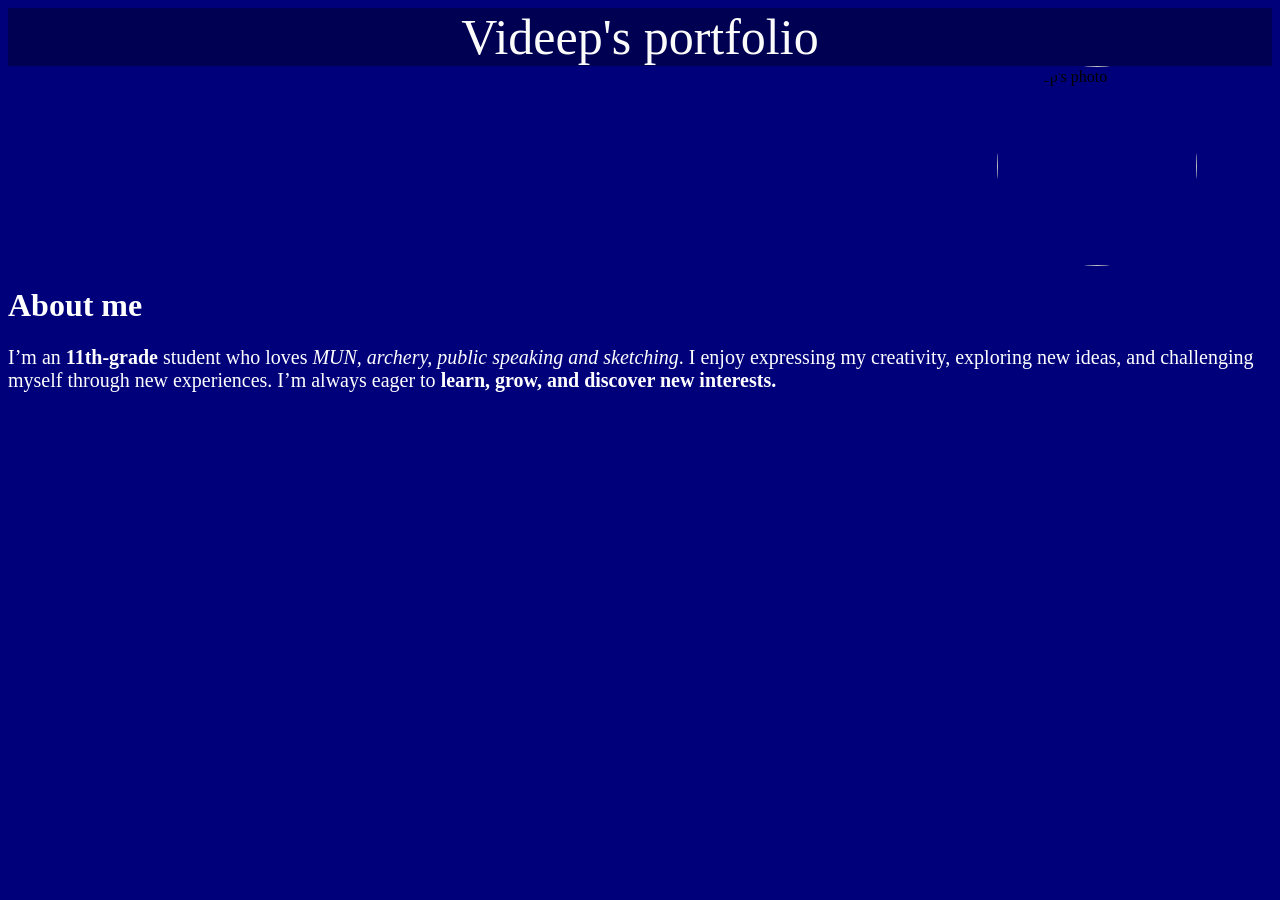
==== sample.html @ 63c6d3d1 "day1" ====
<html>
<head>
    <title>Videep's portfolio</title>
    <link rel="stylesheet" href="practice.css">
</head>
<body>
    <header>
        Videep's portfolio
    </header>
    <img class="videep" src="C:\Users\DELL\Downloads\1788095869231.jfif" alt="videep's photo" >
    <h1>About me</h1>
    <p>
        I’m an <strong>11th-grade</strong> student who loves <em>MUN, archery, public speaking and sketching</em>. 
        I enjoy expressing my creativity, exploring new ideas, and 
        challenging myself through new experiences. I’m always eager to <strong>learn, grow, 
        and discover new interests.</strong>
    </p>
</body>
</html>
---- practice.css ----
header {
    color: rgb(252, 251, 251);
    text-align: center;
    font-size: 50px;
    background-color: rgb(0, 0, 83);
}

body {
    background-color: rgb(0, 0, 123);
}

.videep {
  width: 200px;
  height: 200px;
  border-radius: 50%;
  object-fit: cover;
  display: block;        
  margin-left: auto;     
  margin-right: 75px;    
}

h1 {
    color: rgb(255, 255, 255);
    background-color: rgb(0, 0, 123);
    text-align: left;
}

p {
    font-size: 20px;
    color: rgb(255, 255, 255);
}
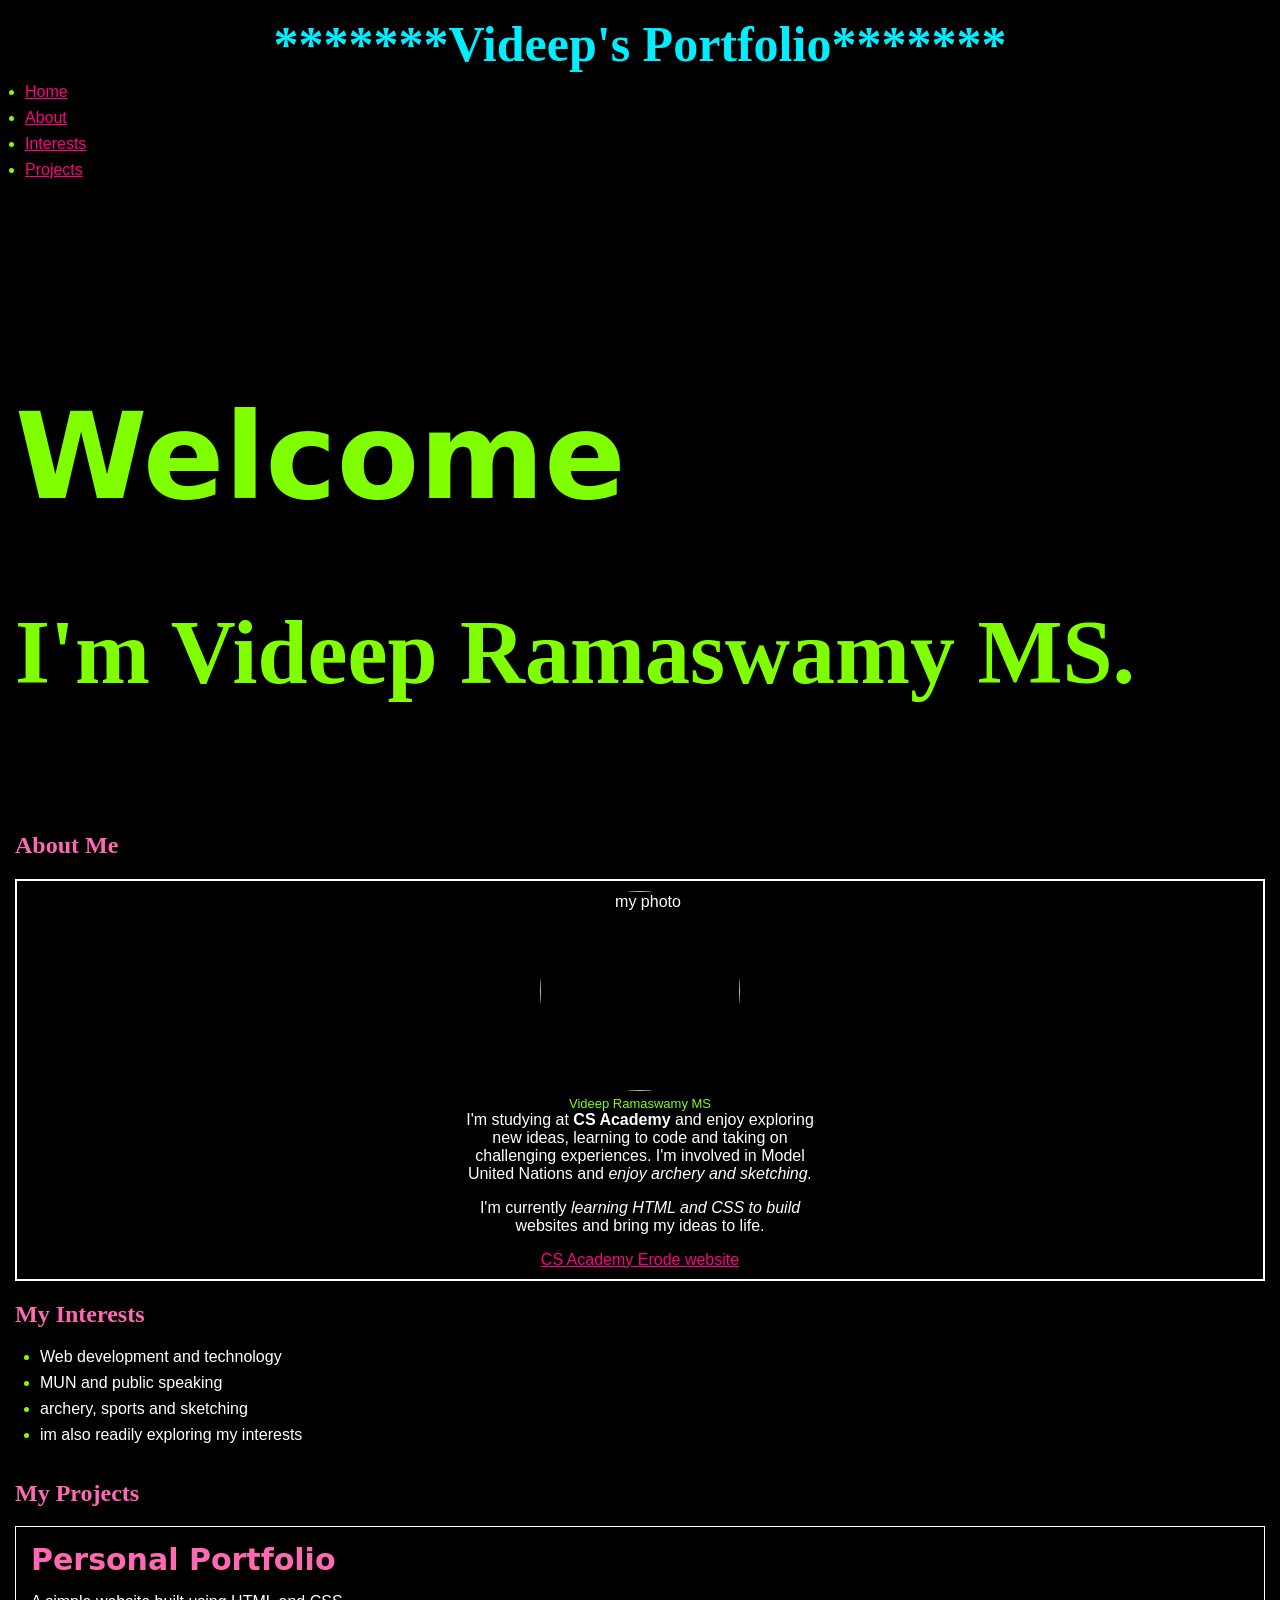
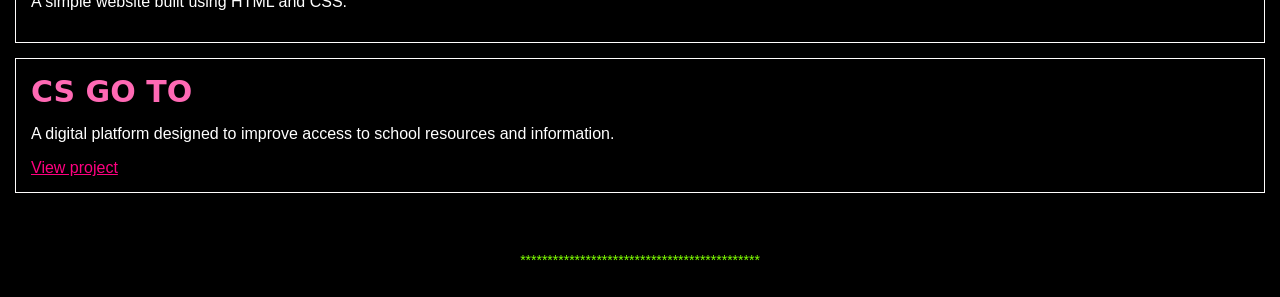
==== commit 139ebfbf: "day2" ====
--- a/sample.html
+++ b/sample.html
@@ -1,19 +1,96 @@
+
 <html>
 <head>
-    <title>Videep's portfolio</title>
+    <title>Videep's Portfolio</title>
     <link rel="stylesheet" href="practice.css">
 </head>
 <body>
+
     <header>
-        Videep's portfolio
+        <nav>
+            <h2>*******Videep's Portfolio*******</h2>
+            <ul>
+                <li><a href="#home">Home</a></li>
+                <li><a href="#about">About</a></li>
+                <li><a href="#interests">Interests</a></li>
+                <li><a href="#projects">Projects</a></li>
+            </ul>
+        </nav>
     </header>
-    <img class="videep" src="C:\Users\DELL\Downloads\1788095869231.jfif" alt="videep's photo" >
-    <h1>About me</h1>
-    <p>
-        I’m an <strong>11th-grade</strong> student who loves <em>MUN, archery, public speaking and sketching</em>. 
-        I enjoy expressing my creativity, exploring new ideas, and 
-        challenging myself through new experiences. I’m always eager to <strong>learn, grow, 
-        and discover new interests.</strong>
-    </p>
+
+    <main>
+        <section id="home" class="home">
+            <h3>Welcome</h3>
+            <h1>I'm Videep Ramaswamy MS.</h1> 
+            <p>
+                I'm an <strong>11th-grade student</strong> interested in technology,
+                <em>public speaking and creative projects.</em>
+            </p>
+        </section>
+
+        <section id="about">
+            <h2>About Me</h2>
+
+            <div class="about">
+                <figure>
+                    <img class="videep" src="C:\Users\DELL\Downloads\1788095869231.jfif" alt="my photo" style="border: radius 50%;;">
+                    <figcaption>Videep Ramaswamy MS</figcaption>
+                </figure>
+
+                <div>
+                    <p>
+                        I'm studying at <strong>CS Academy</strong> and enjoy exploring<br>
+                        new ideas, learning to code and taking on<br>
+                        challenging experiences. I'm involved in Model<br>
+                        United Nations and <em>enjoy archery and sketching.</em>
+                    </p>
+
+                    <p>
+                        I'm currently <em>learning HTML and CSS to build</em><br>
+                        websites and bring my ideas to life.
+                    </p>
+
+                    <a href="https://csacademy.in/erode/">
+                        CS Academy Erode website
+                    </a>
+                </div>
+            </div>
+        </section>
+
+        <section id="interests">
+            <h2>My Interests</h2>
+            <ul>
+                <li>Web development and technology</li>
+                <li>MUN and public speaking</li>
+                <li>archery, sports and sketching</li>
+                <li>im also readily exploring my interests</li>
+            </ul>
+        </section>
+
+        <section id="projects">
+            <h2>My Projects</h2>
+
+            <div class="project">
+                <h3>Personal Portfolio</h3>
+                <p>A simple website built using HTML and CSS.</p>
+            </div>
+
+            <div class="project">
+                <h3>CS GO TO</h3>
+                <p>
+                    A digital platform designed to improve access
+                    to school resources and information.
+                </p>
+                <a href="https://csgoportal-untgrrbb.manus.space">
+                    View project
+                </a>
+            </div>
+        </section>
+    </main>
+
+    <footer>
+        <p>********************************************</p>
+    </footer>
+
 </body>
-</html>+</html>
--- a/practice.css
+++ b/practice.css
@@ -1,31 +1,138 @@
-header {
-    color: rgb(252, 251, 251);
-    text-align: center;
-    font-size: 50px;
-    background-color: rgb(0, 0, 83);
-}
 
-body {
-    background-color: rgb(0, 0, 123);
-}
+
 
 .videep {
   width: 200px;
   height: 200px;
   border-radius: 50%;
-  object-fit: cover;
   display: block;        
   margin-left: auto;     
-  margin-right: 75px;    
+  margin-right: auto; 
+}
+body {
+    margin: 0;
+    font-family: Arial, sans-serif;
+    background-color: rgb(0, 0, 0);
+    color: white;
 }
 
-h1 {
-    color: rgb(255, 255, 255);
-    background-color: rgb(0, 0, 123);
-    text-align: left;
+header {
+    background-color: rgb(0, 0, 0);
+    padding: 15px;
 }
 
-p {
-    font-size: 20px;
-    color: rgb(255, 255, 255);
-}+nav h2 {
+    margin: 0;
+    color: rgb(0, 238, 255);
+    font-family: Georgia, 'Times New Roman', Times, serif;
+    font-size: 50px;
+    text-align: center;
+}
+
+nav ul {
+    padding: 5;
+    margin: 5;
+}
+
+a {
+    color: rgb(255, 0, 128);
+}
+main {
+    margin: auto;
+    padding: 5px;
+}
+
+section {
+    padding: 10px;
+}
+
+h3 {
+    margin-bottom: 10px;
+    color: chartreuse;
+    font-family: system-ui, -apple-system, BlinkMacSystemFont, 'Segoe UI', Roboto, Oxygen, Ubuntu, Cantarell, 'Open Sans', 'Helvetica Neue', sans-serif;
+    font-size: 120px;
+}
+h1 {
+    margin-bottom: 10px;
+    color: chartreuse;
+    font-family: Georgia, 'Times New Roman', Times, serif;
+    font-size: 90px;
+}
+
+h2 {
+    margin-top: 0;
+    color: hotpink;
+    font-family: Georgia, 'Times New Roman', Times, serif;
+}
+
+.home {
+    padding-top: 50px;
+    padding-bottom: 50px;
+}
+
+.home p {
+    max-width: 550px;
+    color: rgb(0, 0, 0);
+}
+
+.about {
+    text-align: center;
+    background-color: rgb(0, 0, 0);
+    border: 2px solid rgb(255, 255, 255);
+    padding: 10px;
+    margin-top: 10px;
+}
+
+figure {
+    margin: 0;
+    padding: 0;
+}
+
+figure img {
+    width: 180px;
+    height: 200px;
+    object-fit: cover;
+    border-radius: 5px;
+}
+
+figcaption {
+    font-size: 13px;
+    margin-top: 5px;
+    color: chartreuse;
+}
+
+.about p {
+    margin-top: 0;
+}
+
+section ul {
+    padding-left: 25px;
+}
+
+li {
+    margin-bottom: 8px;
+}
+
+li::marker {
+    color: chartreuse;
+}
+
+.project {
+    background-color: rgb(0, 0, 0);
+    border: 1px solid rgb(255, 254, 254);
+    padding: 15px;
+    margin-bottom: 15px;
+}
+
+.project h3 {
+    color: hotpink;
+    margin-top: 0;
+    font-size: 30px;
+}
+
+footer {
+    padding: 15px;
+    color: chartreuse;
+    font-size: 14px;
+    text-align: center;
+}
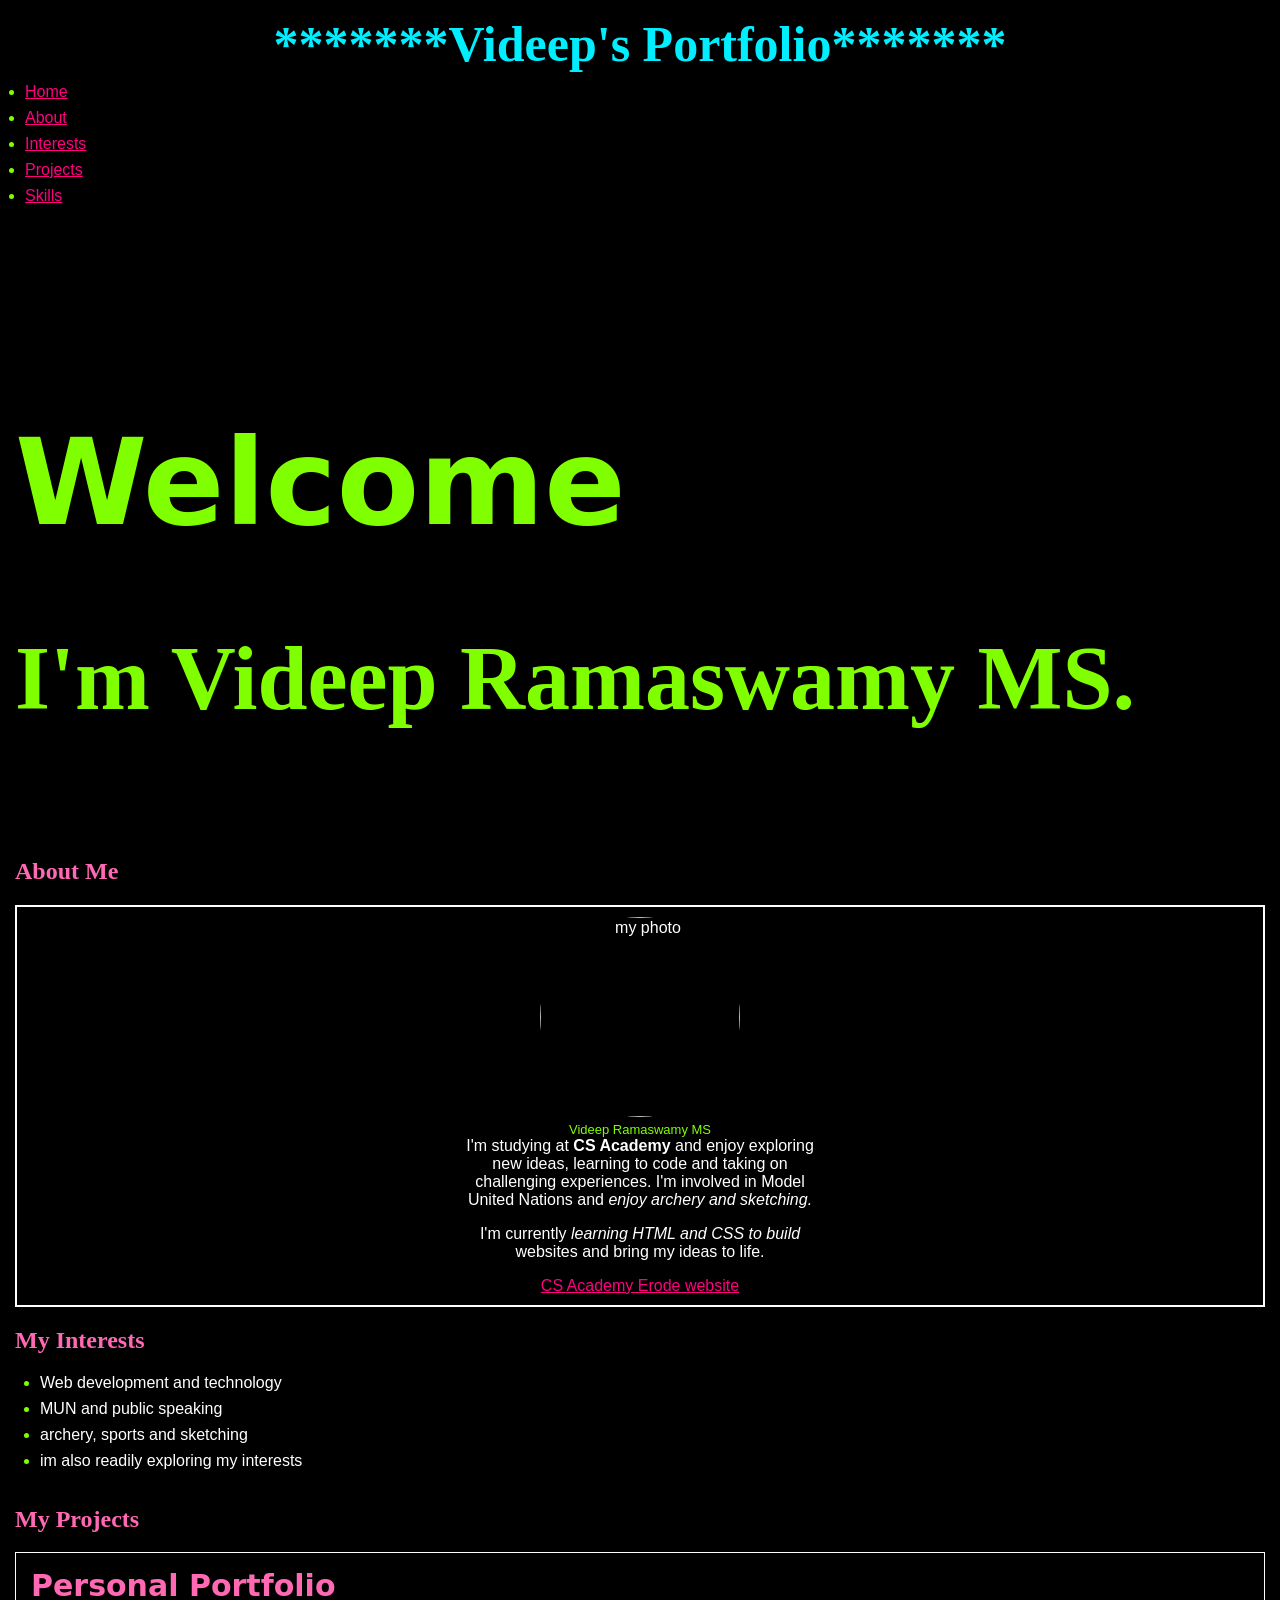
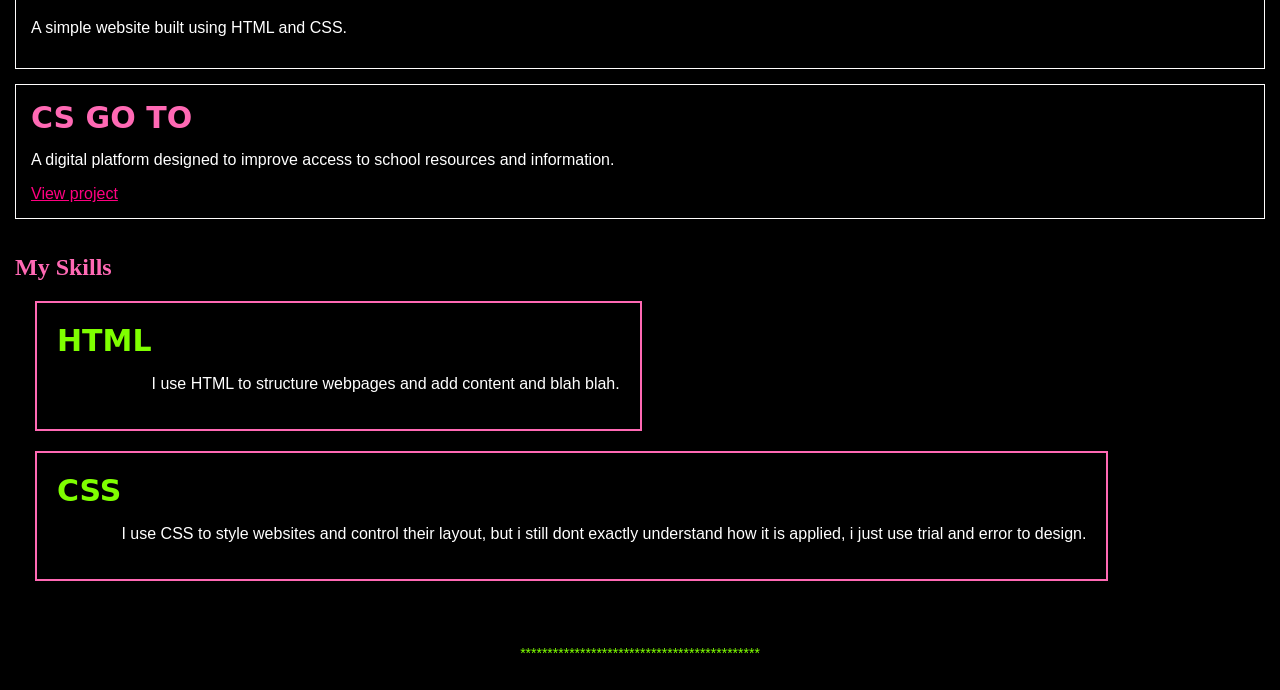
==== commit f825a0cf: "day3" ====
--- a/sample.html
+++ b/sample.html
@@ -14,6 +14,7 @@
                 <li><a href="#about">About</a></li>
                 <li><a href="#interests">Interests</a></li>
                 <li><a href="#projects">Projects</a></li>
+                <li><a href="#skills">Skills</a></li>
             </ul>
         </nav>
     </header>
@@ -86,6 +87,24 @@
                 </a>
             </div>
         </section>
+
+        <section id="skills">
+    <h2>My Skills</h2>
+
+    <div class="skills-container">
+
+        <div class="skill-card">
+            <h3>HTML</h3>
+            <p><br><br>I use HTML to structure webpages and add content and blah blah.</p>
+        </div>
+
+        <div class="skill-card">
+            <h3>CSS</h3>
+            <p><br><br>I use CSS to style websites and control their layout, but i still dont exactly 
+                understand how it is applied, i just use trial and error to design.</p>
+        </div>
+    </div>
+            </section>
     </main>
 
     <footer>
--- a/practice.css
+++ b/practice.css
@@ -117,6 +117,34 @@
     color: chartreuse;
 }
 
+.skills-container {
+    display: flex;
+    justify-content: space-between;
+    align-items: center;
+    gap: 20px;
+    flex-wrap: wrap;
+    margin:  20px;
+}
+
+.skill-card {
+    display: flex;
+    background-color: rgb(0, 0, 0);
+    border: 2px solid hotpink;
+    padding: 20px;
+    
+}
+
+.skill-card h3 {
+    color: chartreuse;
+    margin-top: 0;
+    font-size: 30px;
+}
+
+.skill-card p {
+    color: white;
+}
+
+
 .project {
     background-color: rgb(0, 0, 0);
     border: 1px solid rgb(255, 254, 254);
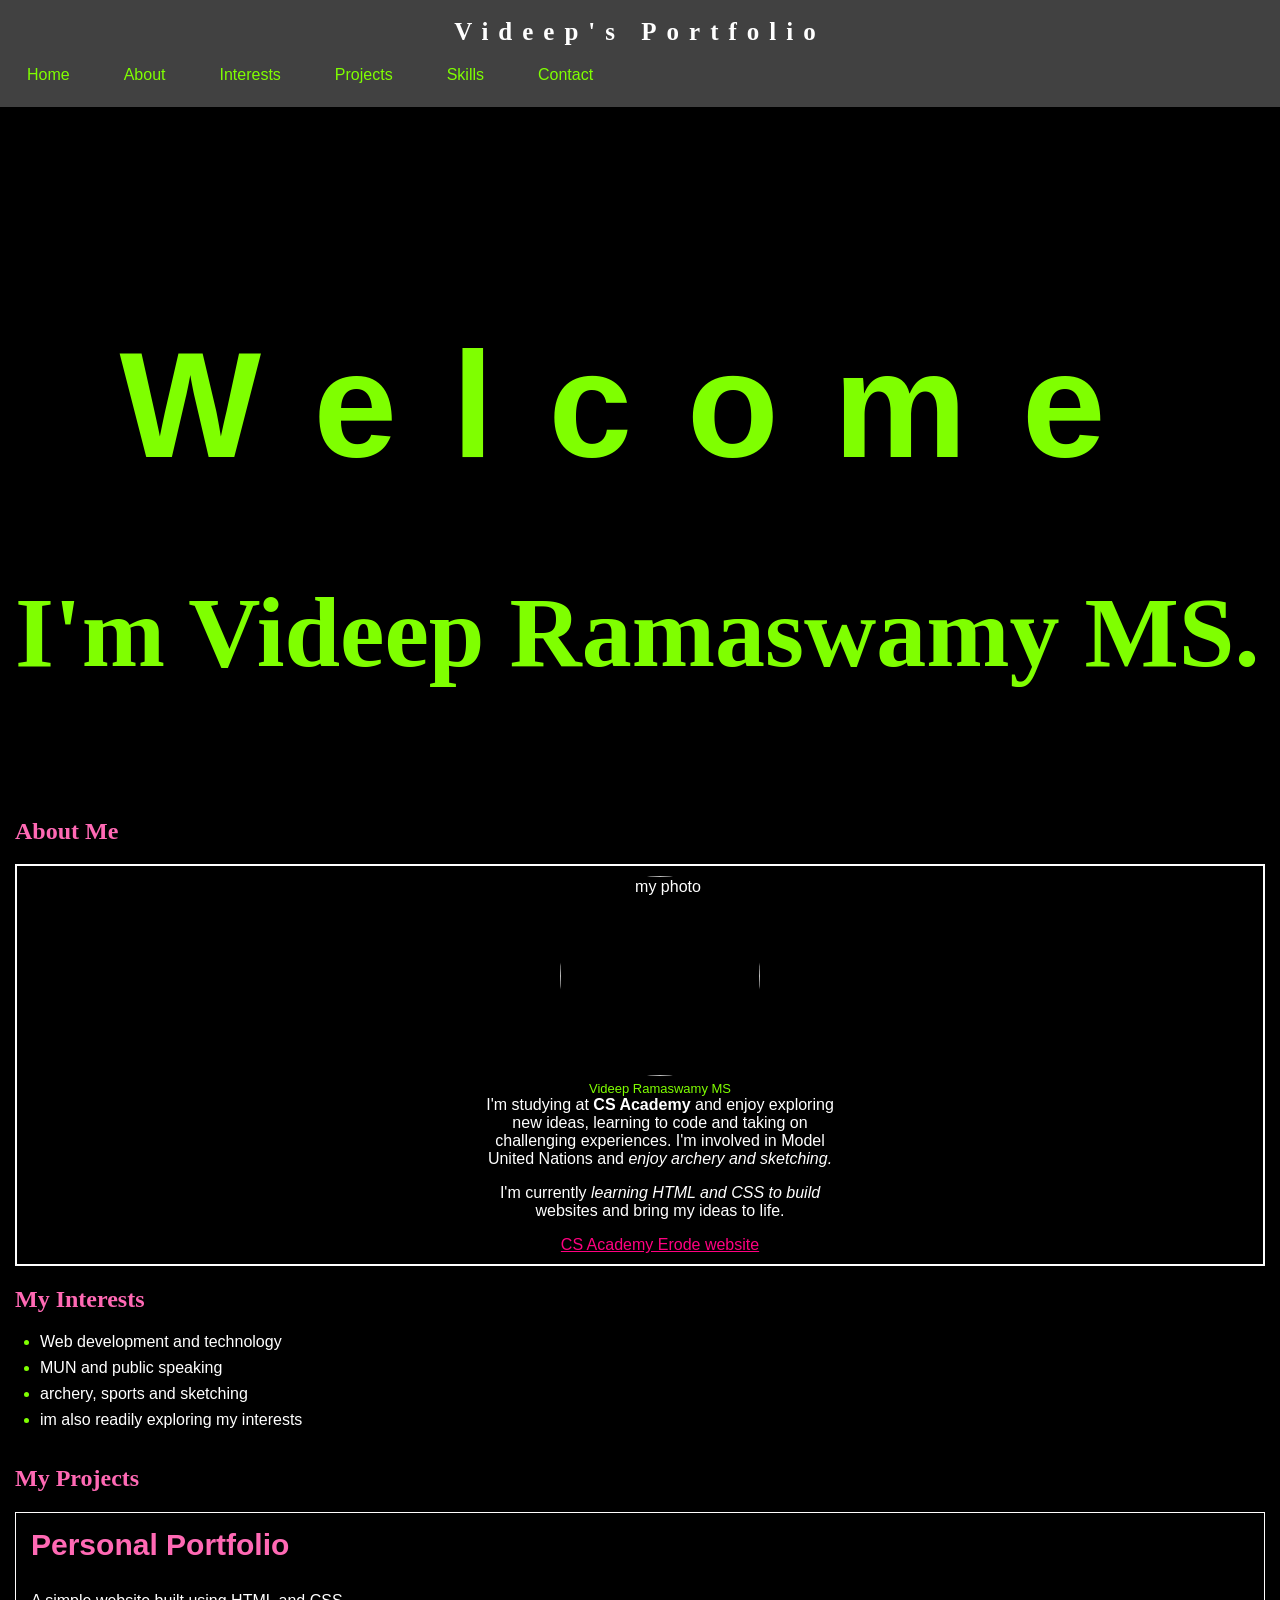
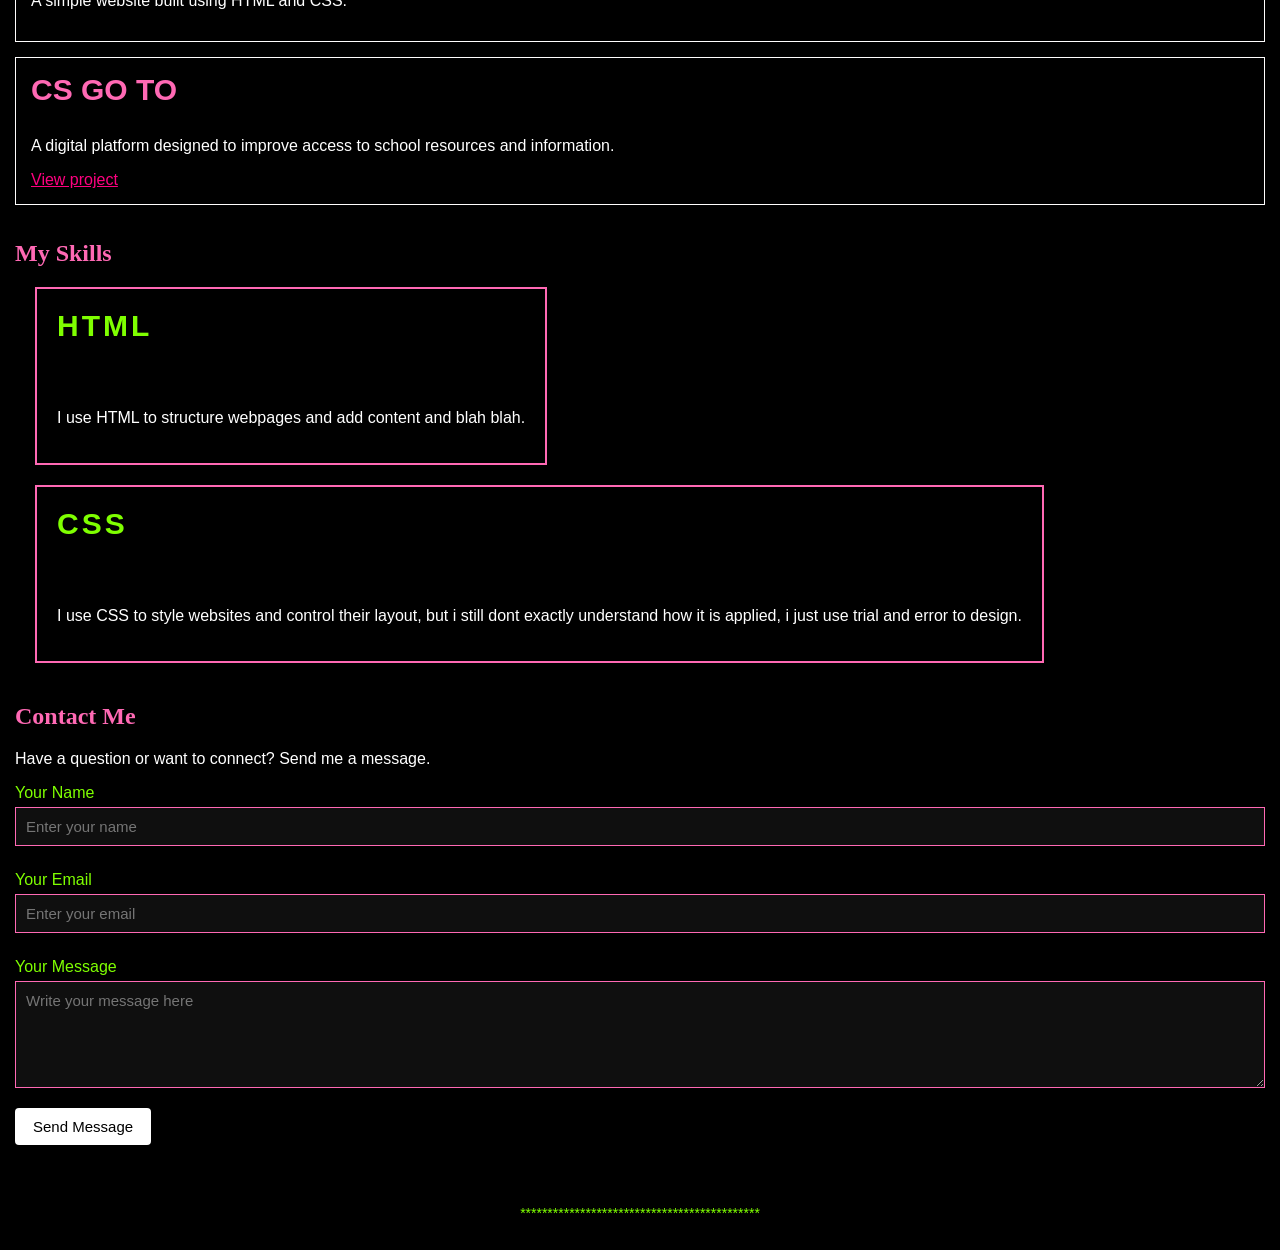
==== commit 5e5bcbbb: "day4" ====
--- a/sample.html
+++ b/sample.html
@@ -8,20 +8,21 @@
 
     <header>
         <nav>
-            <h2>*******Videep's Portfolio*******</h2>
+            <h2>Videep's Portfolio</h2>
             <ul>
                 <li><a href="#home">Home</a></li>
                 <li><a href="#about">About</a></li>
                 <li><a href="#interests">Interests</a></li>
                 <li><a href="#projects">Projects</a></li>
                 <li><a href="#skills">Skills</a></li>
+                <li><a href="#contact">Contact</a></li>
             </ul>
         </nav>
     </header>
 
     <main>
         <section id="home" class="home">
-            <h3>Welcome</h3>
+            <h4>Welcome</h4>
             <h1>I'm Videep Ramaswamy MS.</h1> 
             <p>
                 I'm an <strong>11th-grade student</strong> interested in technology,
@@ -105,6 +106,30 @@
         </div>
     </div>
             </section>
+        
+<section id="contact">
+    <h2>Contact Me</h2>
+
+    <p>Have a question or want to connect? Send me a message.</p>
+
+    <form>
+        <label for="name">Your Name</label>
+        <input type="text" id="name" name="name"
+               placeholder="Enter your name" required>
+
+        <label for="email">Your Email</label>
+        <input type="email" id="email" name="email"
+               placeholder="Enter your email" required>
+
+        <label for="message">Your Message</label>
+        <textarea id="message" name="message"
+                  placeholder="Write your message here"
+                  rows="5" required></textarea>
+
+        <button type="submit">Send Message</button>
+    </form>
+</section>
+
     </main>
 
     <footer>
--- a/practice.css
+++ b/practice.css
@@ -17,21 +17,40 @@
 }
 
 header {
-    background-color: rgb(0, 0, 0);
+    background-color: rgb(65, 65, 65);
     padding: 15px;
 }
 
 nav h2 {
+    margin: 3px;
+    color: rgb(255, 255, 255);
+    font-size: 25px;
+    letter-spacing: 10px;
+    text-align: center;
+    background-color: rgb(65, 65, 65);
+    margin-bottom: 20px;
+}
+
+nav ul {
+    display: flex;
+    flex-wrap: wrap;
+    list-style:none;
+    gap: 30px;
+    padding: 0;
     margin: 0;
-    color: rgb(0, 238, 255);
-    font-family: Georgia, 'Times New Roman', Times, serif;
-    font-size: 50px;
-    text-align: center;
-}
-
-nav ul {
-    padding: 5;
-    margin: 5;
+    background-color: rgb(65, 65, 65);
+}
+
+nav ul li a {
+    color: chartreuse;
+    text-decoration: none;
+    font-size: 16px;
+    padding: 8px 12px;
+}
+
+nav ul li a:hover {
+    color: hotpink;
+    text-decoration: underline;
 }
 
 a {
@@ -46,17 +65,20 @@
     padding: 10px;
 }
 
-h3 {
+h4 {
     margin-bottom: 10px;
     color: chartreuse;
-    font-family: system-ui, -apple-system, BlinkMacSystemFont, 'Segoe UI', Roboto, Oxygen, Ubuntu, Cantarell, 'Open Sans', 'Helvetica Neue', sans-serif;
-    font-size: 120px;
+    font-family: Impact, Haettenschweiler, 'Arial Narrow Bold', sans-serif;
+    font-size: 150px;
+    letter-spacing: 55px;
+    text-align: center;
 }
 h1 {
     margin-bottom: 10px;
     color: chartreuse;
     font-family: Georgia, 'Times New Roman', Times, serif;
-    font-size: 90px;
+    text-size-adjust: 20px;
+    font-size: 100px;
 }
 
 h2 {
@@ -66,7 +88,7 @@
 }
 
 .home {
-    padding-top: 50px;
+    padding-top: 7px;
     padding-bottom: 50px;
 }
 
@@ -81,6 +103,8 @@
     border: 2px solid rgb(255, 255, 255);
     padding: 10px;
     margin-top: 10px;
+    padding-left: 50px;
+    display: flow-root;
 }
 
 figure {
@@ -131,6 +155,7 @@
     background-color: rgb(0, 0, 0);
     border: 2px solid hotpink;
     padding: 20px;
+    display: block;
     
 }
 
@@ -138,6 +163,7 @@
     color: chartreuse;
     margin-top: 0;
     font-size: 30px;
+    letter-spacing: 3px;
 }
 
 .skill-card p {
@@ -158,6 +184,56 @@
     font-size: 30px;
 }
 
+
+
+
+
+label {
+    display: block;
+    margin-top: 15px;
+    margin-bottom: 5px;
+    color: chartreuse;
+    font-size: 16px;
+}
+
+input,
+textarea {
+    width: 100%;
+    padding: 10px;
+    margin-bottom: 10px;
+    border: 1px solid hotpink;
+    background-color: rgb(15, 15, 15);
+    color: white;
+    font-size: 15px;
+    font-family: Arial, sans-serif;
+}
+
+input:focus,
+textarea:focus {
+    outline: 2px solid chartreuse;
+}
+
+textarea {
+    resize: vertical;
+}
+
+button {
+    background-color: rgb(255, 255, 255);
+    color: black;
+    padding: 10px 18px;
+    margin-top: 10px;
+    border: none;
+    border-radius: 4px;
+    font-size: 15px;
+    cursor: pointer;
+}
+
+button:hover {
+    background-color: rgb(34, 255, 0);
+    color: rgb(0, 0, 0);
+}
+
+
 footer {
     padding: 15px;
     color: chartreuse;
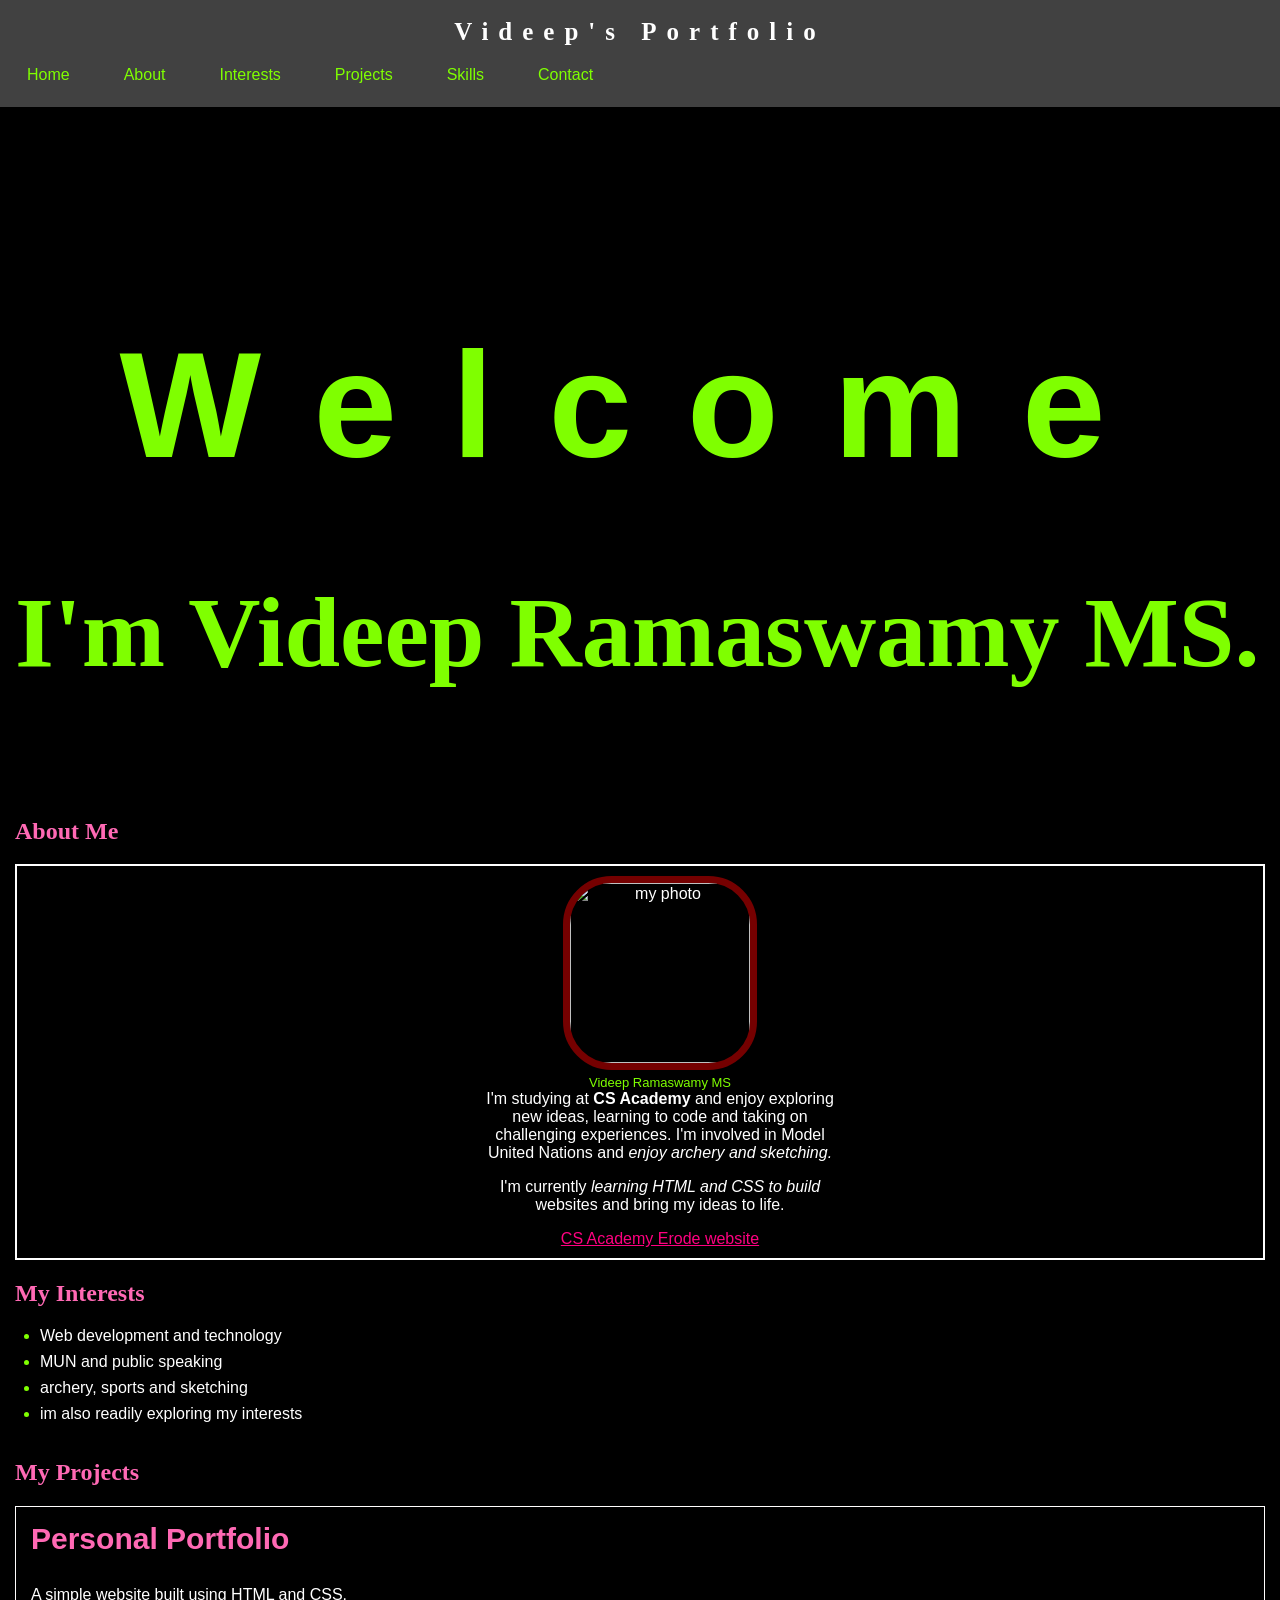
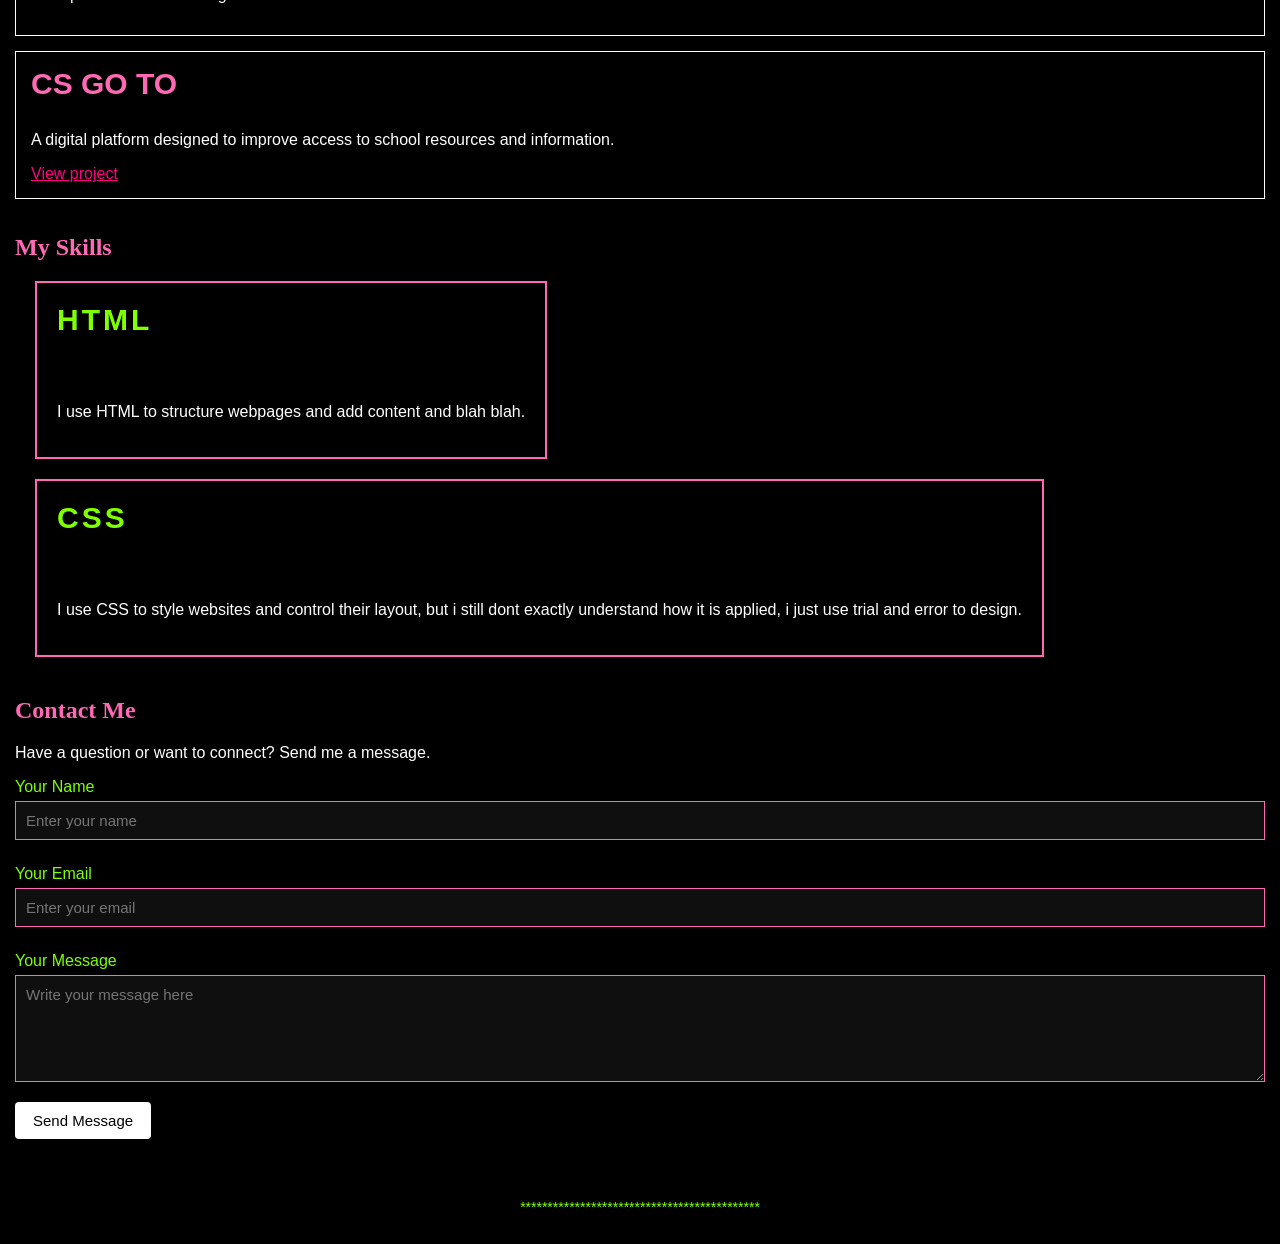
==== commit 49c93510: "day5" ====
--- a/sample.html
+++ b/sample.html
@@ -3,6 +3,7 @@
 <head>
     <title>Videep's Portfolio</title>
     <link rel="stylesheet" href="practice.css">
+    <meta name="viewport" content="width=device-width, initial-scale=1.0">
 </head>
 <body>
 
@@ -35,7 +36,7 @@
 
             <div class="about">
                 <figure>
-                    <img class="videep" src="C:\Users\DELL\Downloads\1788095869231.jfif" alt="my photo" style="border: radius 50%;;">
+                    <img class="videep" src="C:\Users\DELL\Downloads\IMG_6997.jpeg" alt="my photo" style="border: radius 50%;;">
                     <figcaption>Videep Ramaswamy MS</figcaption>
                 </figure>
 
--- a/practice.css
+++ b/practice.css
@@ -2,12 +2,11 @@
 
 
 .videep {
-  width: 200px;
-  height: 200px;
-  border-radius: 50%;
-  display: block;        
-  margin-left: auto;     
-  margin-right: auto; 
+  width: 180px;
+    max-width: 100%;
+    height: auto;
+    border: 7px solid rgb(117, 0, 0);
+    border-radius: 25%; 
 }
 body {
     margin: 0;
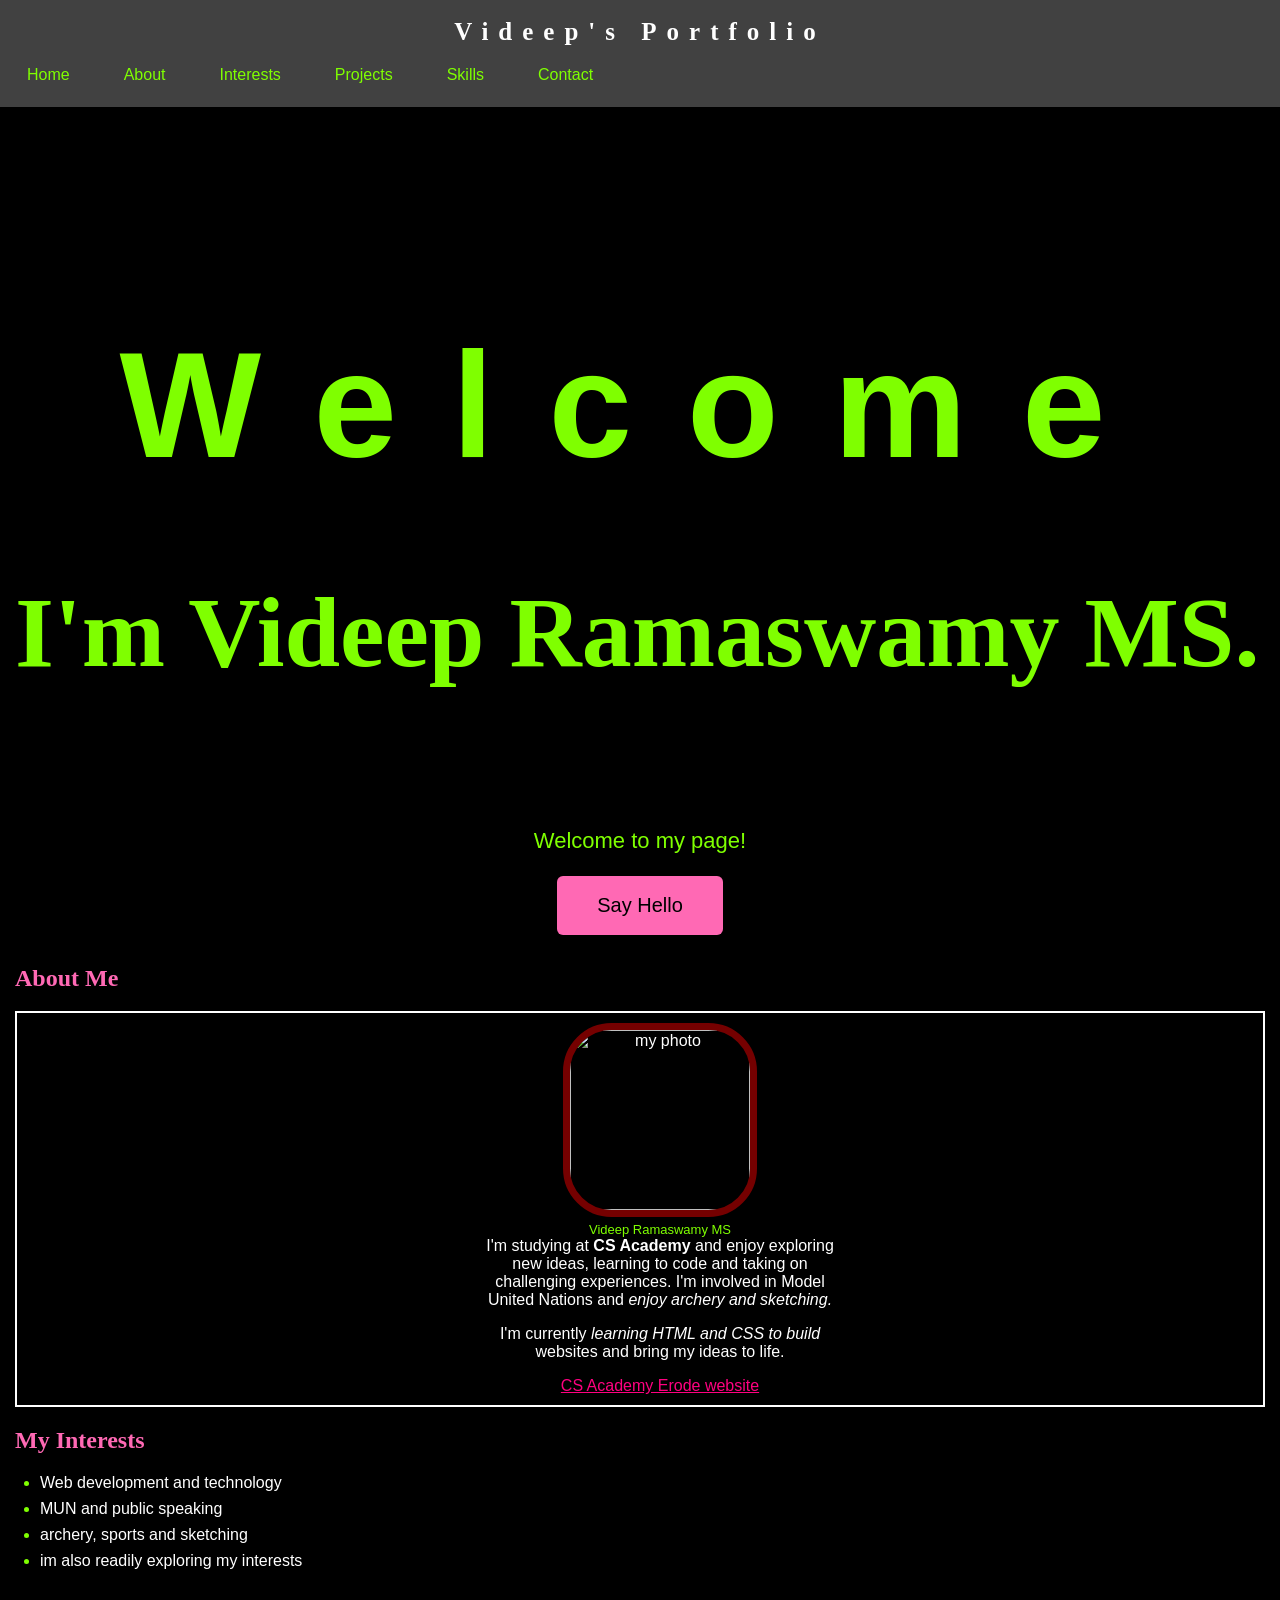
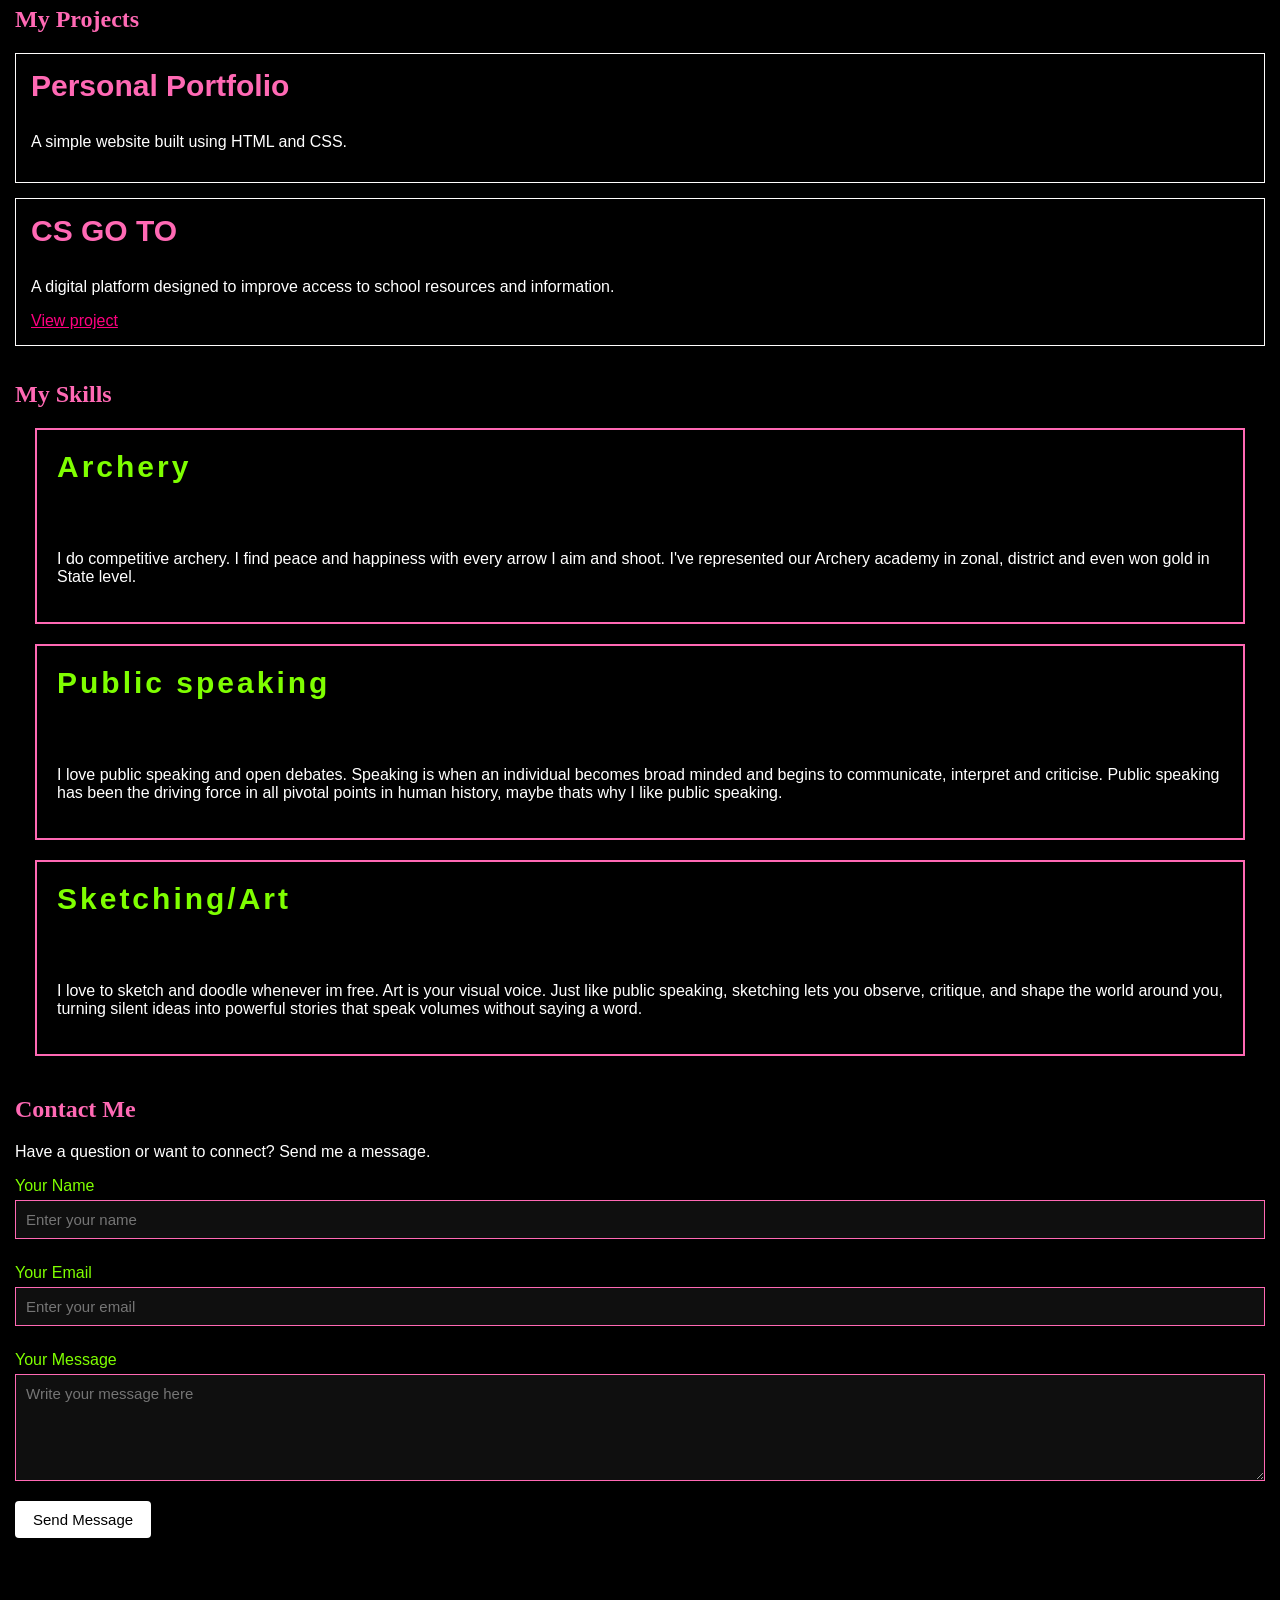
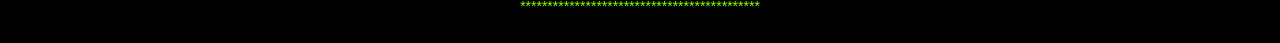
==== commit ef5c2435: "day6" ====
--- a/sample.html
+++ b/sample.html
@@ -4,6 +4,7 @@
     <title>Videep's Portfolio</title>
     <link rel="stylesheet" href="practice.css">
     <meta name="viewport" content="width=device-width, initial-scale=1.0">
+    <script src="draft.js" defer></script>
 </head>
 <body>
 
@@ -30,6 +31,9 @@
                 <em>public speaking and creative projects.</em>
             </p>
         </section>
+
+        <p id="greeting">Welcome to my page!</p>
+<button id="greet-button" type="button">Say Hello</button>
 
         <section id="about">
             <h2>About Me</h2>
@@ -96,14 +100,23 @@
     <div class="skills-container">
 
         <div class="skill-card">
-            <h3>HTML</h3>
-            <p><br><br>I use HTML to structure webpages and add content and blah blah.</p>
+            <h3>Archery</h3>
+            <p><br><br>I do competitive archery. I find peace and happiness with every arrow I aim and shoot.
+                        I've represented our Archery academy in zonal, district and even won gold in State level.</p>
         </div>
 
         <div class="skill-card">
-            <h3>CSS</h3>
-            <p><br><br>I use CSS to style websites and control their layout, but i still dont exactly 
-                understand how it is applied, i just use trial and error to design.</p>
+            <h3>Public speaking</h3>
+            <p><br><br>I love public speaking and open debates. Speaking is when an individual becomes broad minded and 
+                        begins to communicate, interpret and criticise. Public speaking has been the driving force
+                        in all pivotal points in human history, maybe thats why I like public speaking.</p>
+        </div>
+
+        <div class="skill-card">
+            <h3>Sketching/Art</h3>
+            <p><br><br>I love to sketch and doodle whenever im free. Art is your visual voice. Just like public speaking, sketching lets you observe, critique, 
+                        and shape the world around you, turning silent ideas into powerful stories that speak volumes 
+                        without saying a word.</p>
         </div>
     </div>
             </section>
--- a/practice.css
+++ b/practice.css
@@ -239,3 +239,26 @@
     font-size: 14px;
     text-align: center;
 }
+
+#greeting {
+    color: chartreuse;
+    font-size: 22px;
+    margin-top: 20px;
+    text-align: center;
+}
+
+#greet-button {
+    display: block;
+    background-color: hotpink;
+    color: black;
+    padding: 18px 40px;
+    margin: 20px auto;
+    border: none;
+    border-radius: 6px;
+    font-size: 20px;
+    cursor: pointer;
+}
+
+#greet-button:hover {
+    background-color: chartreuse;
+}
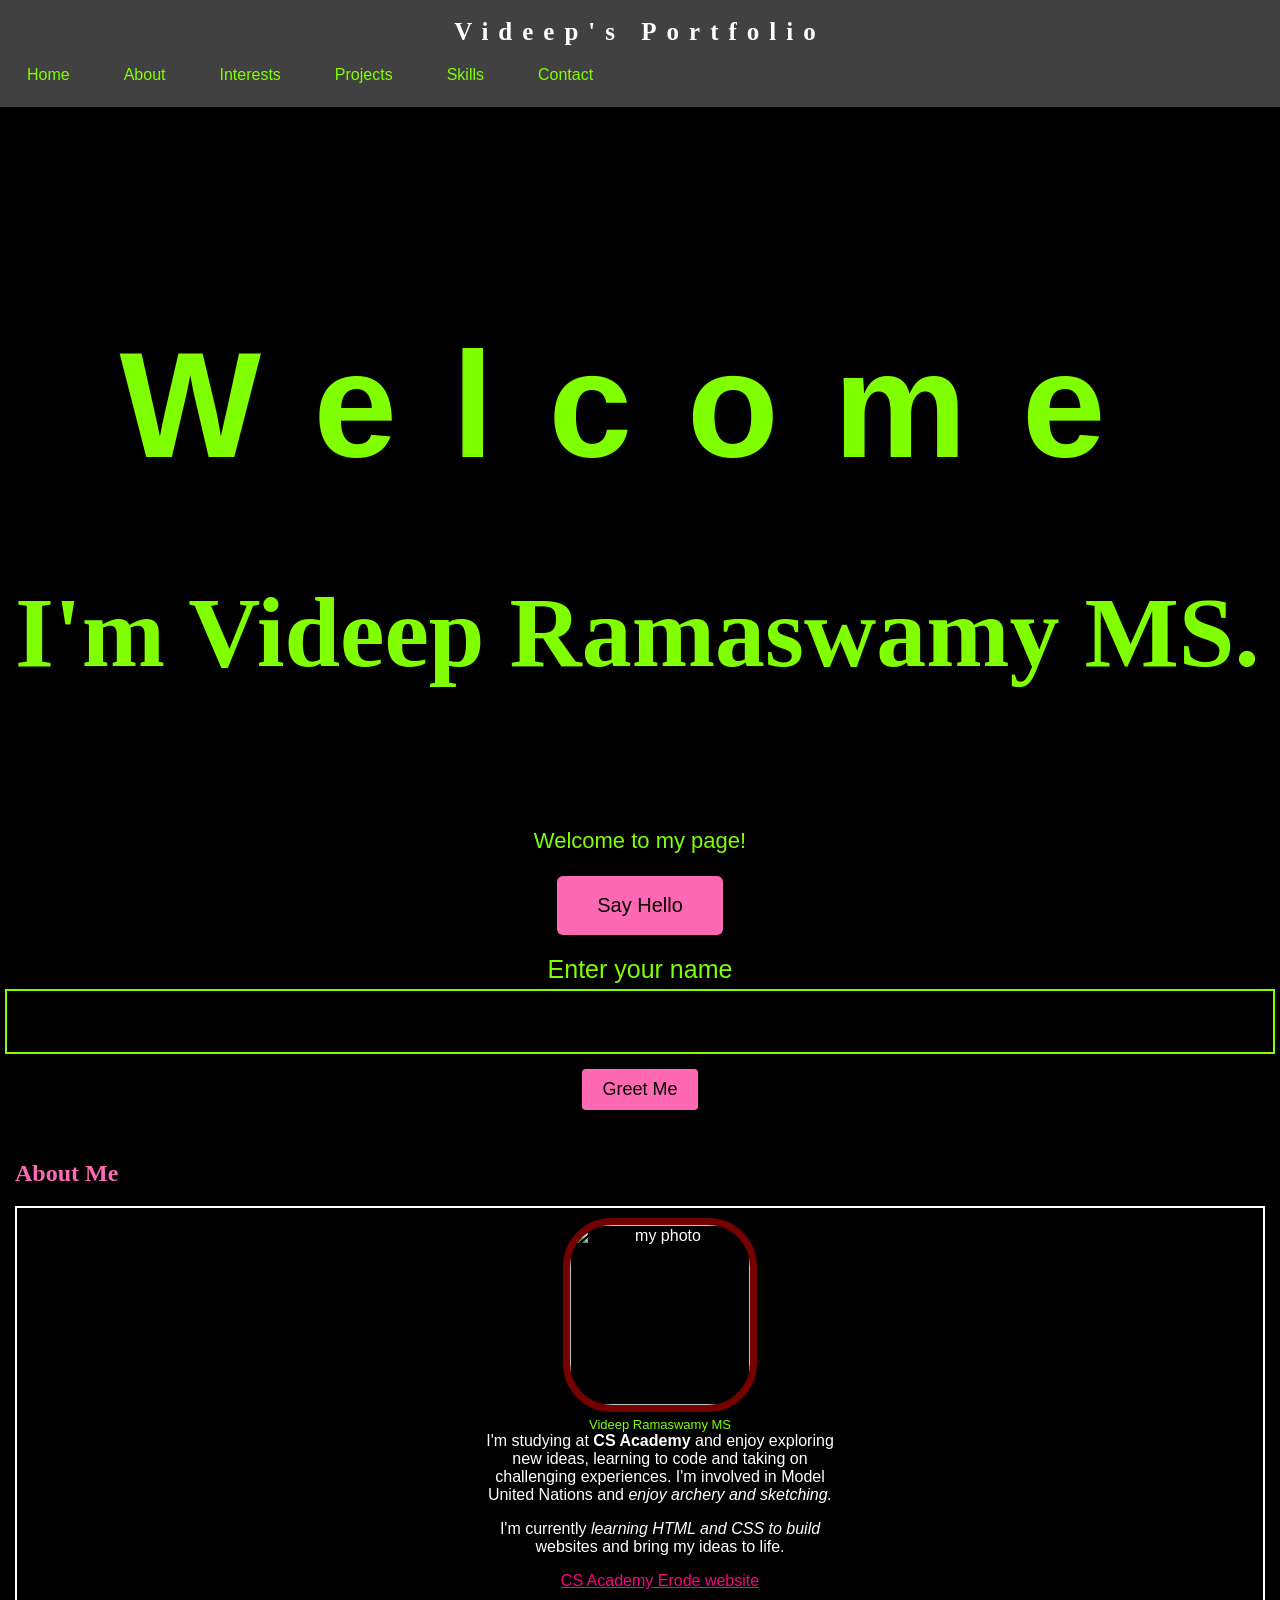
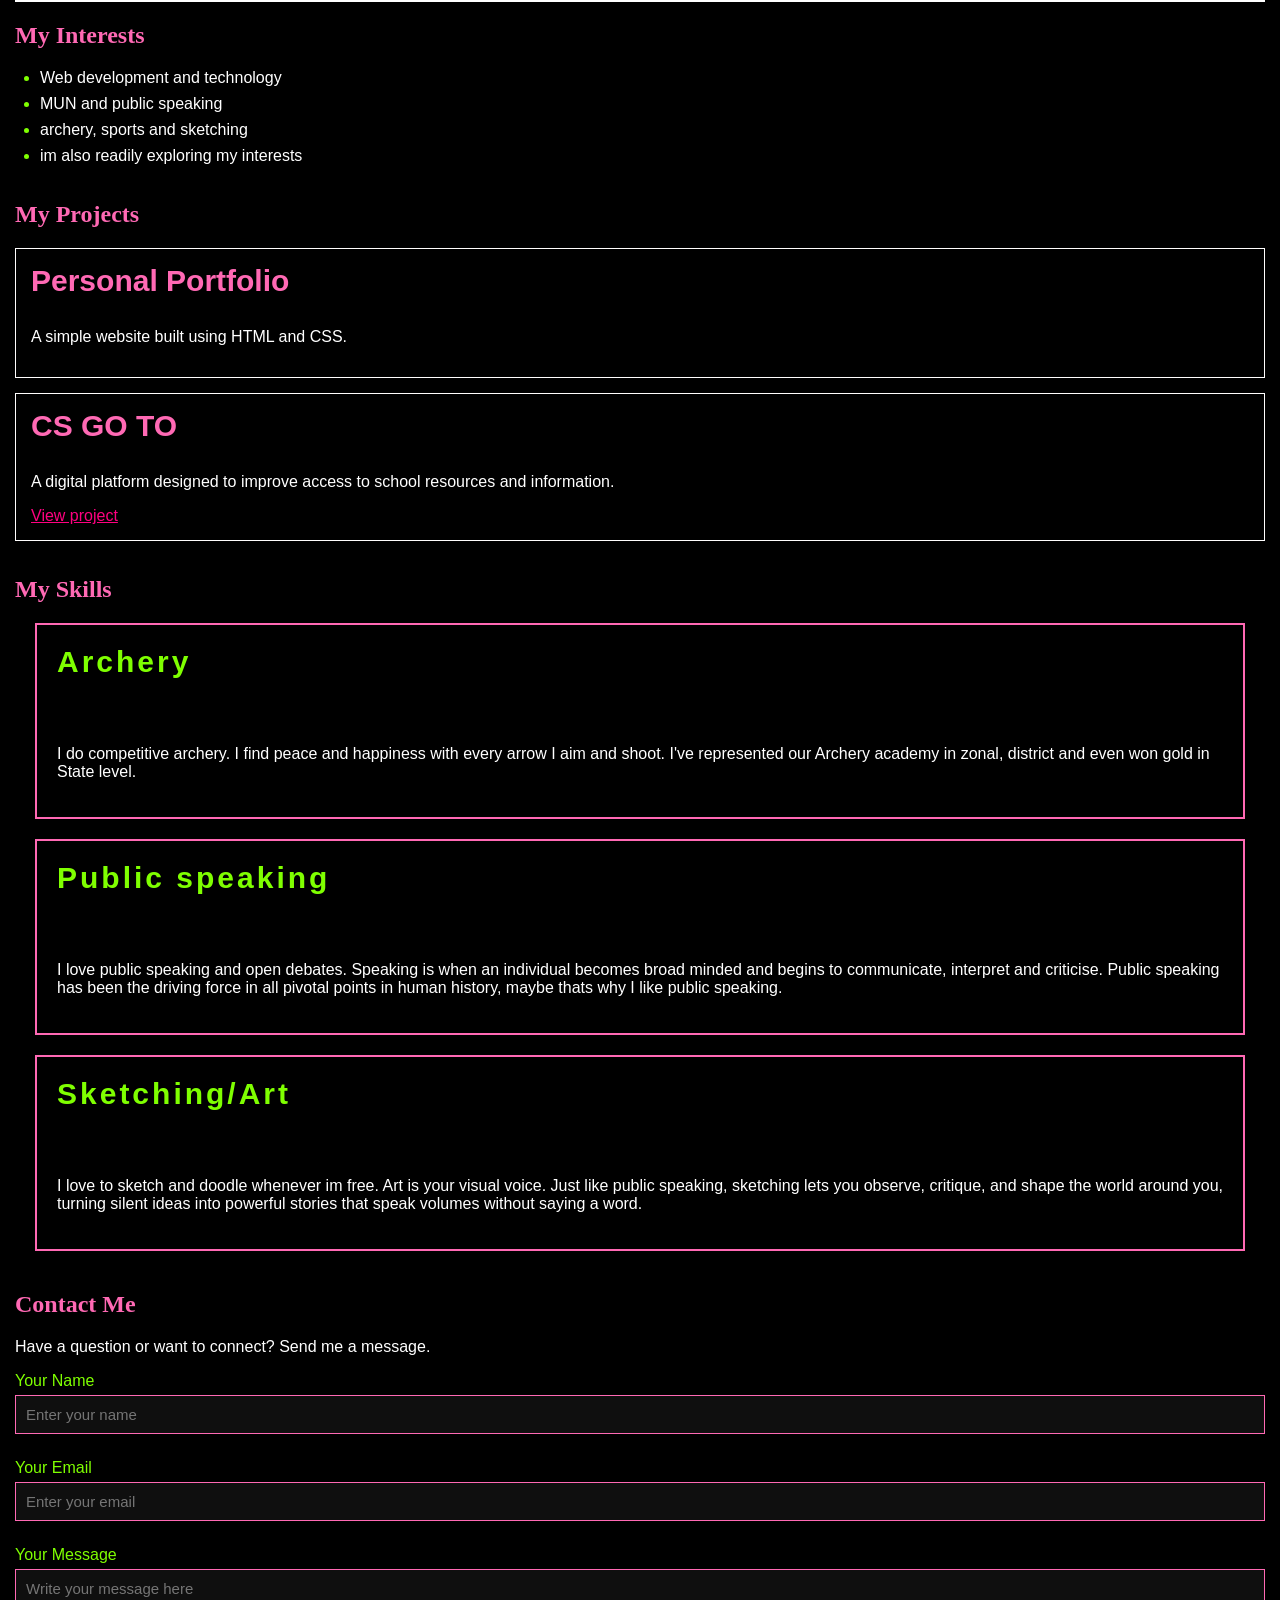
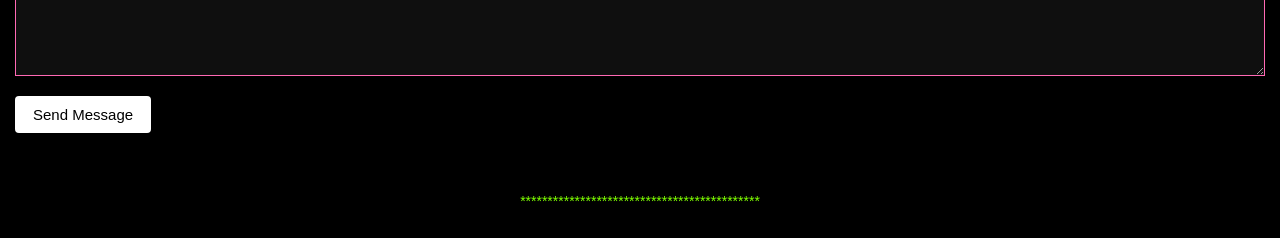
==== commit 83d6cf25: "day7" ====
--- a/sample.html
+++ b/sample.html
@@ -26,14 +26,17 @@
         <section id="home" class="home">
             <h4>Welcome</h4>
             <h1>I'm Videep Ramaswamy MS.</h1> 
-            <p>
-                I'm an <strong>11th-grade student</strong> interested in technology,
+            <p>I'm an <strong>11th-grade student</strong> interested in technology,
                 <em>public speaking and creative projects.</em>
             </p>
         </section>
 
         <p id="greeting">Welcome to my page!</p>
-<button id="greet-button" type="button">Say Hello</button>
+        <button id="greet-button" type="button">Say Hello</button>       
+        <label for="name-input" style="text-align: center; font-size: 25px;">Enter your name</label>
+        <input id="name-input" type="text">
+        <button id="welcome-button" type="button">Greet Me</button>
+        <p id="welcome-message"></p>
 
         <section id="about">
             <h2>About Me</h2>
@@ -149,6 +152,6 @@
     <footer>
         <p>********************************************</p>
     </footer>
-
+<script src="practice.js" defer></script>
 </body>
 </html>
--- a/practice.css
+++ b/practice.css
@@ -261,4 +261,33 @@
 
 #greet-button:hover {
     background-color: chartreuse;
-}+}
+
+
+
+#name-input {
+    display: inline-block;
+    margin: auto;
+    padding: 20px;
+    font-size: 18px;
+    background-color: black;
+    color: chartreuse;
+    border: 2px solid chartreuse;
+}
+
+#welcome-button {
+    display: block;
+    margin: 15px auto;
+    padding: 10px 20px;
+    background-color: hotpink;
+    color: black;
+    font-size: 18px;
+    cursor: pointer;
+}
+
+#welcome-message {
+    text-align: center;
+    font-family: Impact, Haettenschweiler, 'Arial Narrow Bold', sans-serif;
+    color: chartreuse;
+    font-size: 40px;
+}
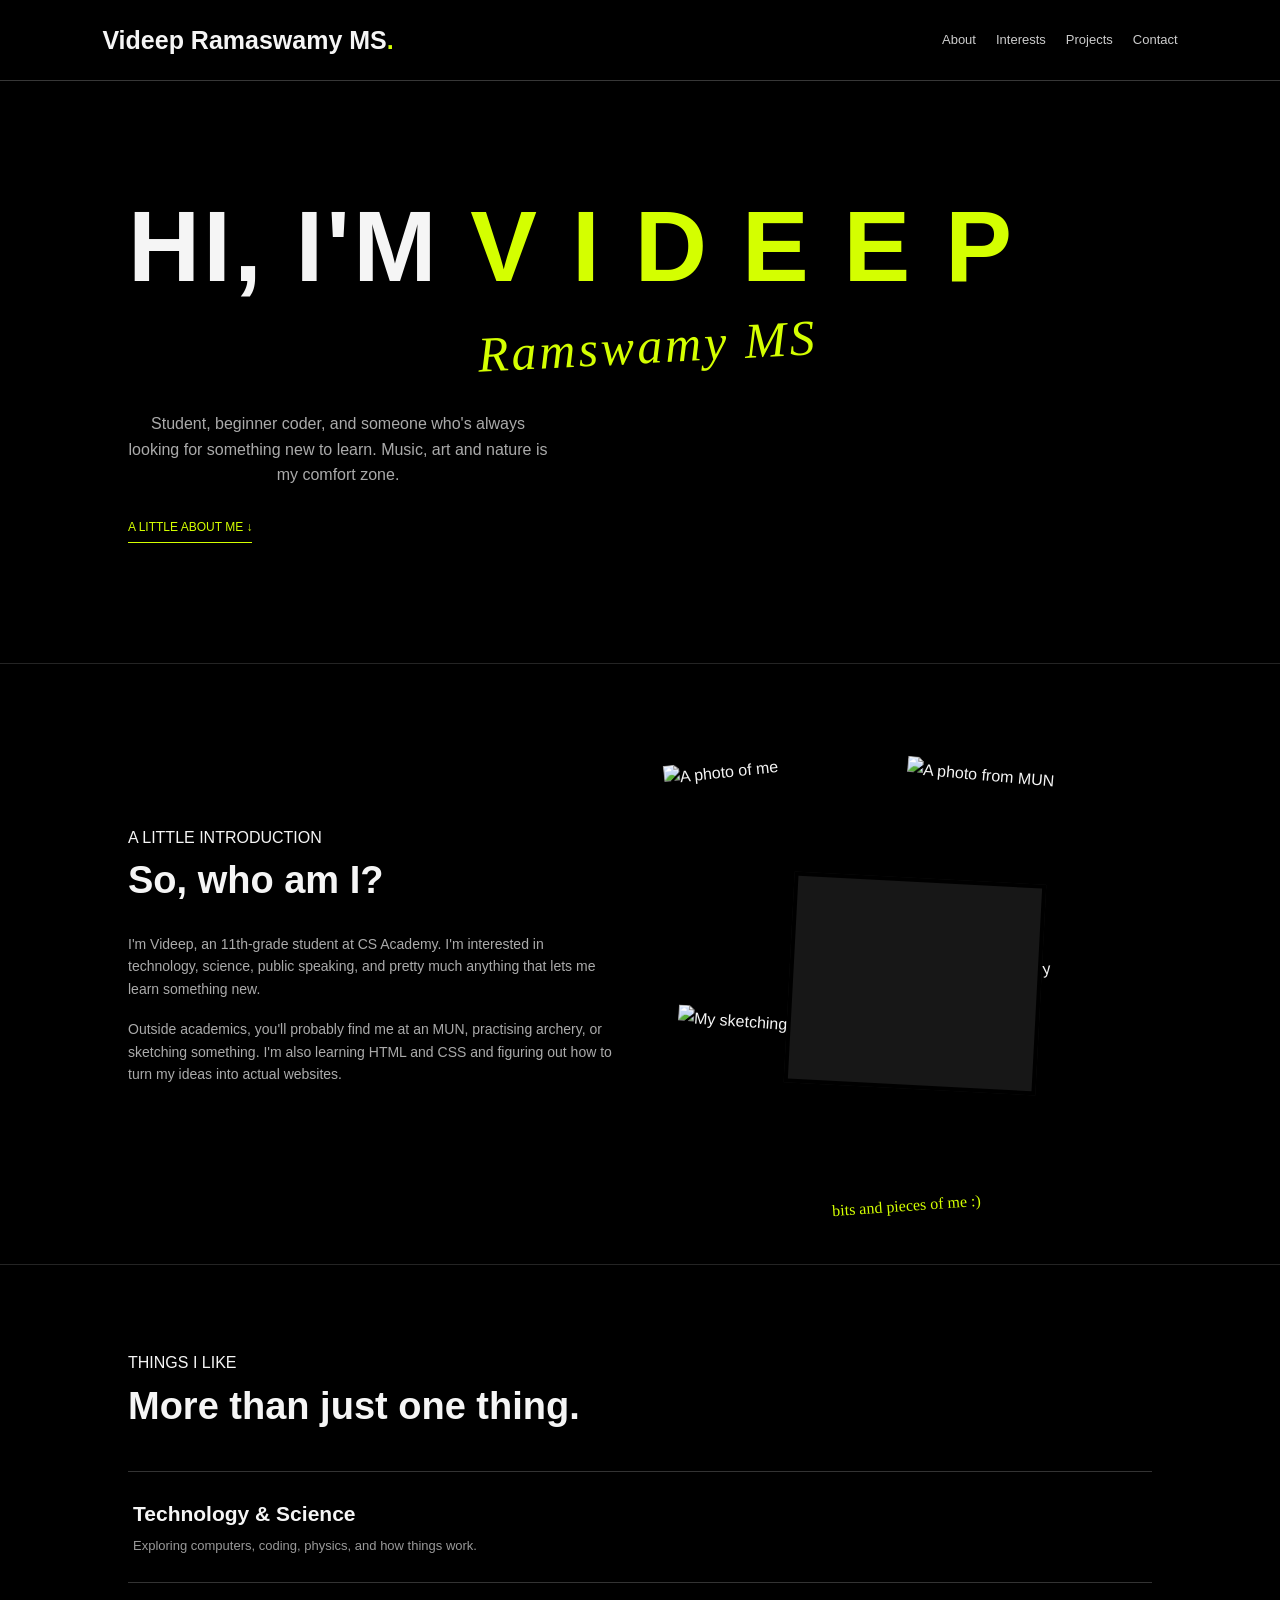
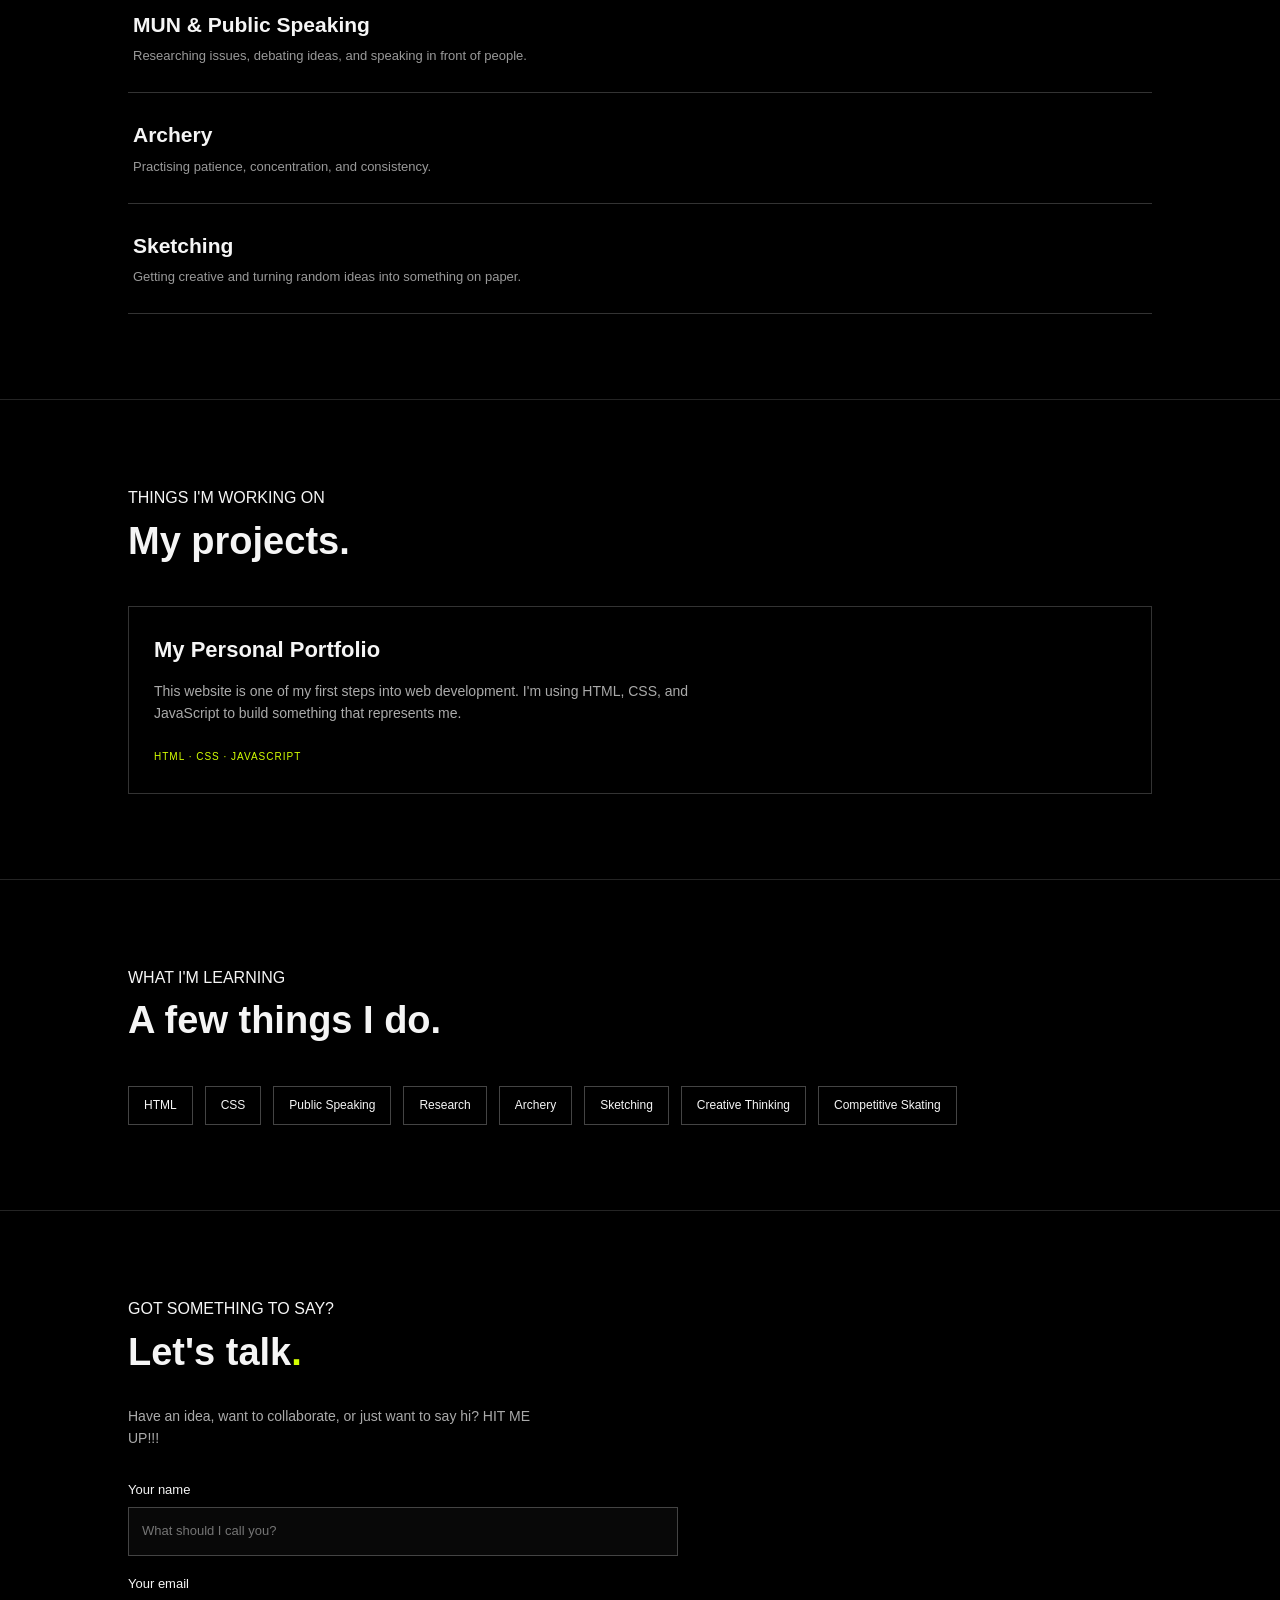
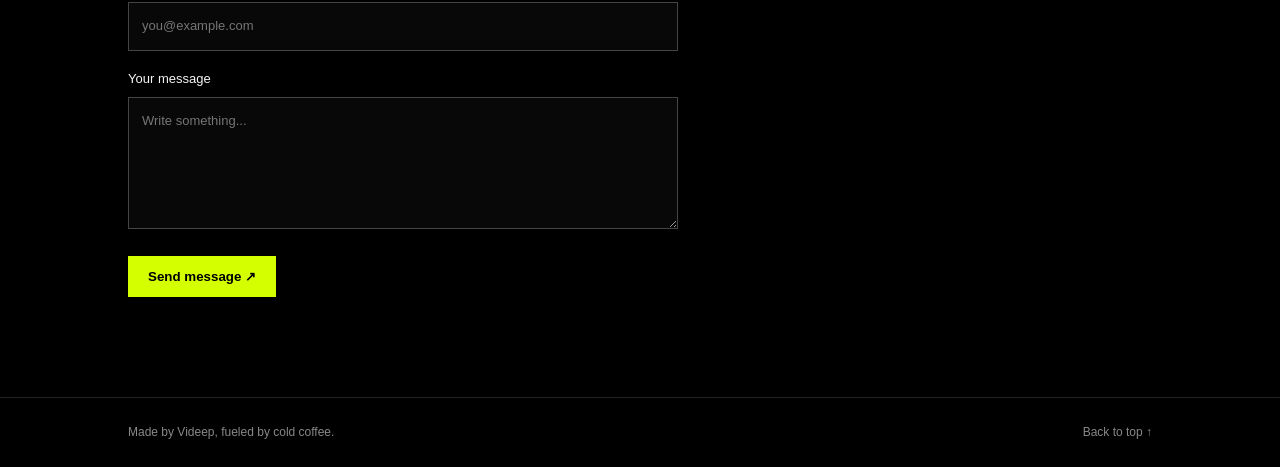
==== commit 0ad89380: "Add photos to portfolio" ====
--- a/sample.html
+++ b/sample.html
@@ -1,157 +1,260 @@
 
-<html>
+<!DOCTYPE html>
+<html lang="en">
 <head>
+    <meta charset="UTF-8">
+    <meta name="viewport" content="width=device-width, initial-scale=1.0">
     <title>Videep's Portfolio</title>
+
     <link rel="stylesheet" href="practice.css">
-    <meta name="viewport" content="width=device-width, initial-scale=1.0">
-    <script src="draft.js" defer></script>
 </head>
+
 <body>
 
-    <header>
-        <nav>
-            <h2>Videep's Portfolio</h2>
-            <ul>
-                <li><a href="#home">Home</a></li>
-                <li><a href="#about">About</a></li>
-                <li><a href="#interests">Interests</a></li>
-                <li><a href="#projects">Projects</a></li>
-                <li><a href="#skills">Skills</a></li>
-                <li><a href="#contact">Contact</a></li>
-            </ul>
-        </nav>
-    </header>
-
-    <main>
-        <section id="home" class="home">
-            <h4>Welcome</h4>
-            <h1>I'm Videep Ramaswamy MS.</h1> 
-            <p>I'm an <strong>11th-grade student</strong> interested in technology,
-                <em>public speaking and creative projects.</em>
+    <nav>
+        <h2>Videep Ramaswamy MS<span>.</span></h2>
+
+        <div>
+            <a href="#about">About</a>
+            <a href="#interests">Interests</a>
+            <a href="#projects">Projects</a>
+            <a href="#contact">Contact</a>
+        </div>
+    </nav>
+
+
+    <section class="home" id="home">
+
+
+        <h1>HI, I'M <span style="letter-spacing: 35px;">VIDEEP</span></h1>
+
+        <h2 class="handwriting" style="font-size: 50px; letter-spacing: 3px; text-align: center;">Ramswamy MS</h2>
+
+        <p class="intro" style="text-align: center;">
+            Student, beginner coder, and someone who's always
+            looking for something new to learn. Music, art and nature
+            is my comfort zone.
+        </p>
+
+        <a href="#about" class="link">A LITTLE ABOUT ME ↓</a>
+
+    </section>
+
+
+   
+
+    <section class="about section" id="about">
+
+        <div class="about-text">
+            <p class="small-text">A LITTLE INTRODUCTION</p>
+
+            <h2>So, who am I?</h2>
+
+            <p>
+                I'm Videep, an 11th-grade student at CS Academy.
+                I'm interested in technology, science, public speaking,
+                and pretty much anything that lets me learn something new.
             </p>
-        </section>
-
-        <p id="greeting">Welcome to my page!</p>
-        <button id="greet-button" type="button">Say Hello</button>       
-        <label for="name-input" style="text-align: center; font-size: 25px;">Enter your name</label>
-        <input id="name-input" type="text">
-        <button id="welcome-button" type="button">Greet Me</button>
-        <p id="welcome-message"></p>
-
-        <section id="about">
-            <h2>About Me</h2>
-
-            <div class="about">
-                <figure>
-                    <img class="videep" src="C:\Users\DELL\Downloads\IMG_6997.jpeg" alt="my photo" style="border: radius 50%;;">
-                    <figcaption>Videep Ramaswamy MS</figcaption>
-                </figure>
-
-                <div>
-                    <p>
-                        I'm studying at <strong>CS Academy</strong> and enjoy exploring<br>
-                        new ideas, learning to code and taking on<br>
-                        challenging experiences. I'm involved in Model<br>
-                        United Nations and <em>enjoy archery and sketching.</em>
-                    </p>
-
-                    <p>
-                        I'm currently <em>learning HTML and CSS to build</em><br>
-                        websites and bring my ideas to life.
-                    </p>
-
-                    <a href="https://csacademy.in/erode/">
-                        CS Academy Erode website
-                    </a>
-                </div>
-            </div>
-        </section>
-
-        <section id="interests">
-            <h2>My Interests</h2>
-            <ul>
-                <li>Web development and technology</li>
-                <li>MUN and public speaking</li>
-                <li>archery, sports and sketching</li>
-                <li>im also readily exploring my interests</li>
-            </ul>
-        </section>
-
-        <section id="projects">
-            <h2>My Projects</h2>
-
-            <div class="project">
-                <h3>Personal Portfolio</h3>
-                <p>A simple website built using HTML and CSS.</p>
-            </div>
-
-            <div class="project">
-                <h3>CS GO TO</h3>
-                <p>
-                    A digital platform designed to improve access
-                    to school resources and information.
-                </p>
-                <a href="https://csgoportal-untgrrbb.manus.space">
-                    View project
-                </a>
-            </div>
-        </section>
-
-        <section id="skills">
-    <h2>My Skills</h2>
-
-    <div class="skills-container">
-
-        <div class="skill-card">
-            <h3>Archery</h3>
-            <p><br><br>I do competitive archery. I find peace and happiness with every arrow I aim and shoot.
-                        I've represented our Archery academy in zonal, district and even won gold in State level.</p>
-        </div>
-
-        <div class="skill-card">
-            <h3>Public speaking</h3>
-            <p><br><br>I love public speaking and open debates. Speaking is when an individual becomes broad minded and 
-                        begins to communicate, interpret and criticise. Public speaking has been the driving force
-                        in all pivotal points in human history, maybe thats why I like public speaking.</p>
-        </div>
-
-        <div class="skill-card">
-            <h3>Sketching/Art</h3>
-            <p><br><br>I love to sketch and doodle whenever im free. Art is your visual voice. Just like public speaking, sketching lets you observe, critique, 
-                        and shape the world around you, turning silent ideas into powerful stories that speak volumes 
-                        without saying a word.</p>
-        </div>
-    </div>
-            </section>
-        
-<section id="contact">
-    <h2>Contact Me</h2>
-
-    <p>Have a question or want to connect? Send me a message.</p>
-
-    <form>
-        <label for="name">Your Name</label>
-        <input type="text" id="name" name="name"
-               placeholder="Enter your name" required>
-
-        <label for="email">Your Email</label>
-        <input type="email" id="email" name="email"
-               placeholder="Enter your email" required>
-
-        <label for="message">Your Message</label>
-        <textarea id="message" name="message"
-                  placeholder="Write your message here"
-                  rows="5" required></textarea>
-
-        <button type="submit">Send Message</button>
-    </form>
-</section>
-
-    </main>
+
+            <p>
+                Outside academics, you'll probably find me at an MUN,
+                practising archery, or sketching something.
+                I'm also learning HTML and CSS and figuring out how to
+                turn my ideas into actual websites.
+            </p>
+
+        </div>
+
+
+        <div class="collage">
+
+            <img class="photo photo-one"
+                 src="C:\Users\DELL\Downloads\IMG_7055.jpeg"
+                 alt="A photo of me">
+
+            <img class="photo photo-two"
+                 src="C:\Users\DELL\Downloads\cda2d2d6-b882-424e-8bbf-c74658c7dd9e.jpeg"
+                 alt="A photo from MUN">
+
+            <video class="my-video" autoplay muted loop playsinline>
+                <source src="videos/TRUEFOREST.mp4" type="video/mp4">
+                Your browser does not support this video.
+            </video>
+
+            <img class="photo photo-three"
+                 src="C:\Users\DELL\Downloads\IMG_6015.jpeg"
+                 alt="My sketching">
+
+            <img class="photo photo-four"
+                 src="C:\Users\DELL\Downloads\5aaa4a1c-a367-42df-93e8-dda4429de65d.jpeg"
+                 alt="Me practising archery">
+
+            <p class="collage-note">bits and pieces of me :)</p>
+
+        </div>
+
+    </section>
+
+
+    <!-- INTERESTS -->
+
+    <section class="section interests" id="interests">
+
+        <p class="small-text">THINGS I LIKE</p>
+
+        <h2>More than just one thing.</h2>
+
+        <div class="interest-list">
+
+            <div class="interest">
+                
+                <div>
+                    <h3>Technology & Science</h3>
+                    <p>
+                        Exploring computers, coding, physics,
+                        and how things work.
+                    </p>
+                </div>
+            </div>
+
+            <div class="interest">
+                
+                <div>
+                    <h3>MUN & Public Speaking</h3>
+                    <p>
+                        Researching issues, debating ideas,
+                        and speaking in front of people.
+                    </p>
+                </div>
+            </div>
+
+            <div class="interest">
+               
+                <div>
+                    <h3>Archery</h3>
+                    <p>
+                        Practising patience, concentration,
+                        and consistency.
+                    </p>
+                </div>
+            </div>
+
+            <div class="interest">
+                
+                <div>
+                    <h3>Sketching</h3>
+                    <p>
+                        Getting creative and turning random
+                        ideas into something on paper.
+                    </p>
+                </div>
+            </div>
+
+        </div>
+
+    </section>
+
+
+  
+
+    <section class="section projects" id="projects">
+
+        <p class="small-text">THINGS I'M WORKING ON</p>
+
+        <h2>My projects.</h2>
+
+        <div class="project-box">
+            <h3>My Personal Portfolio</h3>
+
+            <p>
+                This website is one of my first steps into web development.
+                I'm using HTML, CSS, and JavaScript to build something
+                that represents me.
+            </p>
+
+            <span class="project-tag">HTML · CSS · JAVASCRIPT</span>
+        </div>
+
+    </section>
+
+
+    <!-- SKILLS -->
+
+    <section class="section skills" id="skills">
+
+        <p class="small-text">WHAT I'M LEARNING</p>
+
+        <h2>A few things I do.</h2>
+
+        <div class="skill-tags">
+            <span>HTML</span>
+            <span>CSS</span>
+            <span>Public Speaking</span>
+            <span>Research</span>
+            <span>Archery</span>
+            <span>Sketching</span>
+            <span>Creative Thinking</span>
+            <span>Competitive Skating</span>
+        </div>
+
+    </section>
+
+    <section class="section contact" id="contact">
+
+        <p class="small-text">GOT SOMETHING TO SAY?</p>
+
+        <h2>Let's talk<span>.</span></h2>
+
+        <p class="contact-intro">
+            Have an idea, want to collaborate, or just want to say hi?
+            HIT ME UP!!!
+        </p>
+
+        <form id="contact-form">
+
+            <label for="name">Your name</label>
+            <input
+                type="text"
+                id="name"
+                name="name"
+                placeholder="What should I call you?"
+                required
+            >
+
+            <label for="email">Your email</label>
+            <input
+                type="email"
+                id="email"
+                name="email"
+                placeholder="you@example.com"
+                required
+            >
+
+            <label for="message">Your message</label>
+            <textarea
+                id="message"
+                name="message"
+                rows="5"
+                placeholder="Write something..."
+                required
+            ></textarea>
+
+            <button type="submit">Send message ↗</button>
+
+            <p id="form-feedback" aria-live="polite"></p>
+
+        </form>
+
+    </section>
+
 
     <footer>
-        <p>********************************************</p>
+        <p>Made by Videep, fueled by cold coffee.</p>
+        <a href="#home">Back to top ↑</a>
     </footer>
-<script src="practice.js" defer></script>
+
+
+    <script src="draft.js"></script>
+
 </body>
 </html>
--- a/practice.css
+++ b/practice.css
@@ -1,293 +1,437 @@
 
-
-
-.videep {
-  width: 180px;
-    max-width: 100%;
-    height: auto;
-    border: 7px solid rgb(117, 0, 0);
-    border-radius: 25%; 
-}
-body {
-    margin: 0;
-    font-family: Arial, sans-serif;
-    background-color: rgb(0, 0, 0);
-    color: white;
-}
-
-header {
-    background-color: rgb(65, 65, 65);
-    padding: 15px;
-}
-
-nav h2 {
-    margin: 3px;
-    color: rgb(255, 255, 255);
-    font-size: 25px;
-    letter-spacing: 10px;
-    text-align: center;
-    background-color: rgb(65, 65, 65);
-    margin-bottom: 20px;
-}
-
-nav ul {
-    display: flex;
-    flex-wrap: wrap;
-    list-style:none;
-    gap: 30px;
-    padding: 0;
-    margin: 0;
-    background-color: rgb(65, 65, 65);
-}
-
-nav ul li a {
-    color: chartreuse;
-    text-decoration: none;
-    font-size: 16px;
-    padding: 8px 12px;
-}
-
-nav ul li a:hover {
-    color: hotpink;
-    text-decoration: underline;
-}
-
-a {
-    color: rgb(255, 0, 128);
-}
-main {
-    margin: auto;
-    padding: 5px;
-}
-
-section {
-    padding: 10px;
-}
-
-h4 {
-    margin-bottom: 10px;
-    color: chartreuse;
-    font-family: Impact, Haettenschweiler, 'Arial Narrow Bold', sans-serif;
-    font-size: 150px;
-    letter-spacing: 55px;
-    text-align: center;
-}
-h1 {
-    margin-bottom: 10px;
-    color: chartreuse;
-    font-family: Georgia, 'Times New Roman', Times, serif;
-    text-size-adjust: 20px;
-    font-size: 100px;
-}
-
-h2 {
-    margin-top: 0;
-    color: hotpink;
-    font-family: Georgia, 'Times New Roman', Times, serif;
-}
-
-.home {
-    padding-top: 7px;
-    padding-bottom: 50px;
-}
-
-.home p {
-    max-width: 550px;
-    color: rgb(0, 0, 0);
-}
-
-.about {
-    text-align: center;
-    background-color: rgb(0, 0, 0);
-    border: 2px solid rgb(255, 255, 255);
-    padding: 10px;
-    margin-top: 10px;
-    padding-left: 50px;
-    display: flow-root;
-}
-
-figure {
+* {
+    box-sizing: border-box;
     margin: 0;
     padding: 0;
 }
 
-figure img {
-    width: 180px;
-    height: 200px;
-    object-fit: cover;
-    border-radius: 5px;
-}
-
-figcaption {
-    font-size: 13px;
-    margin-top: 5px;
-    color: chartreuse;
-}
-
-.about p {
-    margin-top: 0;
-}
-
-section ul {
-    padding-left: 25px;
-}
-
-li {
-    margin-bottom: 8px;
-}
-
-li::marker {
-    color: chartreuse;
-}
-
-.skills-container {
+html {
+    scroll-behavior: smooth;
+}
+
+body {
+    background-color: #000;
+    color: #f5f5f5;
+    font-family: Arial, sans-serif;
+    line-height: 1.6;
+}
+
+a {
+    color: inherit;
+    text-decoration: none;
+}
+
+nav {
     display: flex;
     justify-content: space-between;
     align-items: center;
+    padding: 20px 8%;
+    border-bottom: 1px solid #373737;
+    background: #000;
+}
+
+nav h2 {
+    font-size: 25px;
+}
+
+nav h2 span,
+.home h1 span,
+.contact h2 span {
+    color: #d4ff00;
+}
+
+nav div {
+    display: flex;
     gap: 20px;
+}
+
+nav a {
+    font-size: 13px;
+    color: #ccc;
+}
+
+nav a:hover,
+footer a:hover {
+    color: #d4ff00;
+    text-decoration: underline;
+}
+
+.home {
+    padding: 110px 10% 120px;
+    min-height: 500px;
+}
+
+
+.home h1 {
+    font-size: clamp(45px, 9vw, 100px);
+    line-height: 1.1;
+    letter-spacing: 3px;
+}
+
+.handwriting {
+    color: #d4ff00;
+    font-family: cursive;
+    font-style: italic;
+    font-weight: normal;
+    transform: rotate(-3deg);
+}
+
+.home h2.handwriting {
+    font-size: 35px;
+    margin: 5px 0 25px 15px;
+}
+
+.intro {
+    max-width: 420px;
+    color: #aaa;
+    margin: 25px 0;
+}
+
+.link {
+    display: inline-block;
+    color: #d4ff00;
+    font-size: 12px;
+    border-bottom: 1px solid #d4ff00;
+    padding-bottom: 5px;
+}
+
+
+.section {
+    padding: 85px 10%;
+    border-top: 1px solid #242424;
+}
+
+.about {
+    display: grid;
+    grid-template-columns: 1fr 1fr;
+    gap: 55px;
+    align-items: center;
+}
+
+.about-text h2,
+.section > h2 {
+    font-size: 38px;
+    margin-bottom: 22px;
+}
+
+.about-text p:not(.small-text):not(.handwriting) {
+    color: #aaa;
+    font-size: 14px;
+    margin-bottom: 18px;
+}
+
+.about-text .handwriting {
+    font-size: 24px;
+    margin-top: 25px;
+}
+
+
+.collage {
+    height: 430px;
+    position: relative;
+}
+
+.photo,
+.my-video {
+    position: absolute;
+    object-fit: cover;
+    border: 4px solid #000;
+}
+
+.photo-one {
+    width: 50%;
+    height: 64%;
+    top: 0;
+    left: 1%;
+    transform: rotate(-6deg);
+}
+
+.photo-two {
+    width: 52%;
+    height: 49%;
+    top: 3%;
+    right: 1%;
+    transform: rotate(5deg);
+}
+
+.my-video {
+    width: 52%;
+    height: 49%;
+    top: 30%;
+    left: 25%;
+    z-index: 2;
+    transform: rotate(3deg);
+    background: #171717;
+}
+
+.photo-three {
+    width: 42%;
+    height: 40%;
+    bottom: 0;
+    left: 0.3%;
+    transform: rotate(4deg);
+}
+
+.photo-four {
+    width: 55%;
+    height: 52%;
+    bottom: 0;
+    right: 0;
+    transform: rotate(-5deg);
+}
+
+.collage-note {
+    position: absolute;
+    bottom: -40px;
+    left: 34%;
+    color: #d4ff00;
+    font-family: cursive;
+    transform: rotate(-4deg);
+    z-index: 3;
+}
+
+
+/* INTERESTS */
+
+.interests > h2,
+.projects > h2,
+.skills > h2 {
+    margin-bottom: 35px;
+}
+
+.interest-list {
+    border-top: 1px solid #333;
+}
+
+.interest {
+    display: flex;
+    gap: 25px;
+    padding: 25px 5px;
+    border-bottom: 1px solid #333;
+}
+
+.interest > span {
+    color: #d4ff00;
+    font-size: 12px;
+}
+
+.interest h3 {
+    font-size: 21px;
+    margin-bottom: 5px;
+}
+
+.interest p {
+    font-size: 13px;
+    color: #999;
+}
+
+
+.project-box {
+    padding: 25px;
+    border: 1px solid #333;
+}
+
+.project-box h3 {
+    font-size: 22px;
+    margin-bottom: 12px;
+}
+
+.project-box p {
+    color: #aaa;
+    font-size: 14px;
+    max-width: 600px;
+    margin-bottom: 18px;
+}
+
+.project-tag {
+    color: #d4ff00;
+    font-size: 10px;
+    letter-spacing: 1px;
+}
+
+
+
+.skill-tags {
+    display: flex;
     flex-wrap: wrap;
-    margin:  20px;
-}
-
-.skill-card {
-    display: flex;
-    background-color: rgb(0, 0, 0);
-    border: 2px solid hotpink;
-    padding: 20px;
+    gap: 12px;
+}
+
+.skill-tags span {
+    border: 1px solid #444;
+    padding: 9px 15px;
+    font-size: 12px;
+}
+
+.skill-tags span:hover {
+    color: #d4ff00;
+    border-color: #d4ff00;
+}
+
+
+.contact-intro {
+    color: #aaa;
+    max-width: 430px;
+    font-size: 14px;
+    margin-bottom: 30px;
+}
+
+.contact form {
+    max-width: 550px;
+}
+
+.contact label {
     display: block;
-    
-}
-
-.skill-card h3 {
-    color: chartreuse;
-    margin-top: 0;
-    font-size: 30px;
-    letter-spacing: 3px;
-}
-
-.skill-card p {
-    color: white;
-}
-
-
-.project {
-    background-color: rgb(0, 0, 0);
-    border: 1px solid rgb(255, 254, 254);
-    padding: 15px;
-    margin-bottom: 15px;
-}
-
-.project h3 {
-    color: hotpink;
-    margin-top: 0;
-    font-size: 30px;
-}
-
-
-
-
-
-label {
-    display: block;
+    margin: 18px 0 7px;
+    font-size: 13px;
+}
+
+.contact input,
+.contact textarea {
+    width: 100%;
+    padding: 13px;
+    background: #080808;
+    color: #fff;
+    border: 1px solid #444;
+    font: inherit;
+    font-size: 13px;
+    outline: none;
+}
+
+.contact input:focus,
+.contact textarea:focus {
+    border-color: #d4ff00;
+}
+
+.contact textarea {
+    resize: vertical;
+}
+
+.contact button {
+    margin-top: 20px;
+    padding: 13px 20px;
+    background: #d4ff00;
+    color: #000;
+    border: none;
+    font-weight: bold;
+    cursor: pointer;
+}
+
+.contact button:hover {
+    background: #fff;
+}
+
+#form-feedback {
     margin-top: 15px;
-    margin-bottom: 5px;
-    color: chartreuse;
-    font-size: 16px;
-}
-
-input,
-textarea {
-    width: 100%;
-    padding: 10px;
-    margin-bottom: 10px;
-    border: 1px solid hotpink;
-    background-color: rgb(15, 15, 15);
-    color: white;
-    font-size: 15px;
-    font-family: Arial, sans-serif;
-}
-
-input:focus,
-textarea:focus {
-    outline: 2px solid chartreuse;
-}
-
-textarea {
-    resize: vertical;
-}
-
-button {
-    background-color: rgb(255, 255, 255);
-    color: black;
-    padding: 10px 18px;
-    margin-top: 10px;
+    font-size: 13px;
+    color: #d4ff00;
+}
+
+
+
+footer {
+    border-top: 1px solid #242424;
+    padding: 25px 10%;
+    display: flex;
+    justify-content: space-between;
+    gap: 15px;
+    color: #888;
+    font-size: 12px;
+}
+
+
+
+@media (max-width: 700px) {
+    nav {
+        padding: 18px 6%;
+        align-items: flex-start;
+        gap: 15px;
+    }
+
+    nav div {
+        flex-wrap: wrap;
+        justify-content: flex-end;
+        gap: 10px 14px;
+    }
+
+    nav a {
+        font-size: 11px;
+    }
+
+    .home {
+        padding: 90px 7%;
+    }
+
+    .section {
+        padding: 65px 7%;
+    }
+
+    .about {
+        grid-template-columns: 1fr;
+        gap: 35px;
+    }
+
+    .collage {
+        height: 350px;
+    }
+
+    .about-text h2,
+    .section > h2 {
+        font-size: 31px;
+    }
+
+    .interest h3 {
+        font-size: 18px;
+    }
+
+    footer {
+        padding: 25px 7%;
+        flex-wrap: wrap;
+    }
+}
+
+
+.photo,
+.my-video {
+    cursor: pointer;
+    transition: transform 0.3s ease,
+}
+
+.photo:hover,
+.my-video:hover {
+    z-index: 5;
+}
+
+.lightbox {
+    display: none;
+    position: fixed;
+    inset: 0;
+    background: rgba(0, 0, 0, 0.92);
+    z-index: 9999;
+    justify-content: center;
+    align-items: center;
+    padding: 30px;
+}
+
+.lightbox.active {
+    display: flex;
+}
+
+.lightbox img,
+.lightbox video {
+    max-width: 90%;
+    max-height: 85vh;
+    object-fit: contain;
+    border: 2px solid #ffffff;
+}
+
+.lightbox-close {
+    position: absolute;
+    top: 20px;
+    right: 30px;
+    color: #292929;
+    font-size: 35px;
+    cursor: pointer;
+    background: none;
     border: none;
-    border-radius: 4px;
-    font-size: 15px;
-    cursor: pointer;
-}
-
-button:hover {
-    background-color: rgb(34, 255, 0);
-    color: rgb(0, 0, 0);
-}
-
-
-footer {
-    padding: 15px;
-    color: chartreuse;
-    font-size: 14px;
-    text-align: center;
-}
-
-#greeting {
-    color: chartreuse;
-    font-size: 22px;
-    margin-top: 20px;
-    text-align: center;
-}
-
-#greet-button {
-    display: block;
-    background-color: hotpink;
-    color: black;
-    padding: 18px 40px;
-    margin: 20px auto;
-    border: none;
-    border-radius: 6px;
-    font-size: 20px;
-    cursor: pointer;
-}
-
-#greet-button:hover {
-    background-color: chartreuse;
-}
-
-
-
-#name-input {
-    display: inline-block;
-    margin: auto;
-    padding: 20px;
-    font-size: 18px;
-    background-color: black;
-    color: chartreuse;
-    border: 2px solid chartreuse;
-}
-
-#welcome-button {
-    display: block;
-    margin: 15px auto;
-    padding: 10px 20px;
-    background-color: hotpink;
-    color: black;
-    font-size: 18px;
-    cursor: pointer;
-}
-
-#welcome-message {
-    text-align: center;
-    font-family: Impact, Haettenschweiler, 'Arial Narrow Bold', sans-serif;
-    color: chartreuse;
-    font-size: 40px;
-}
+}
